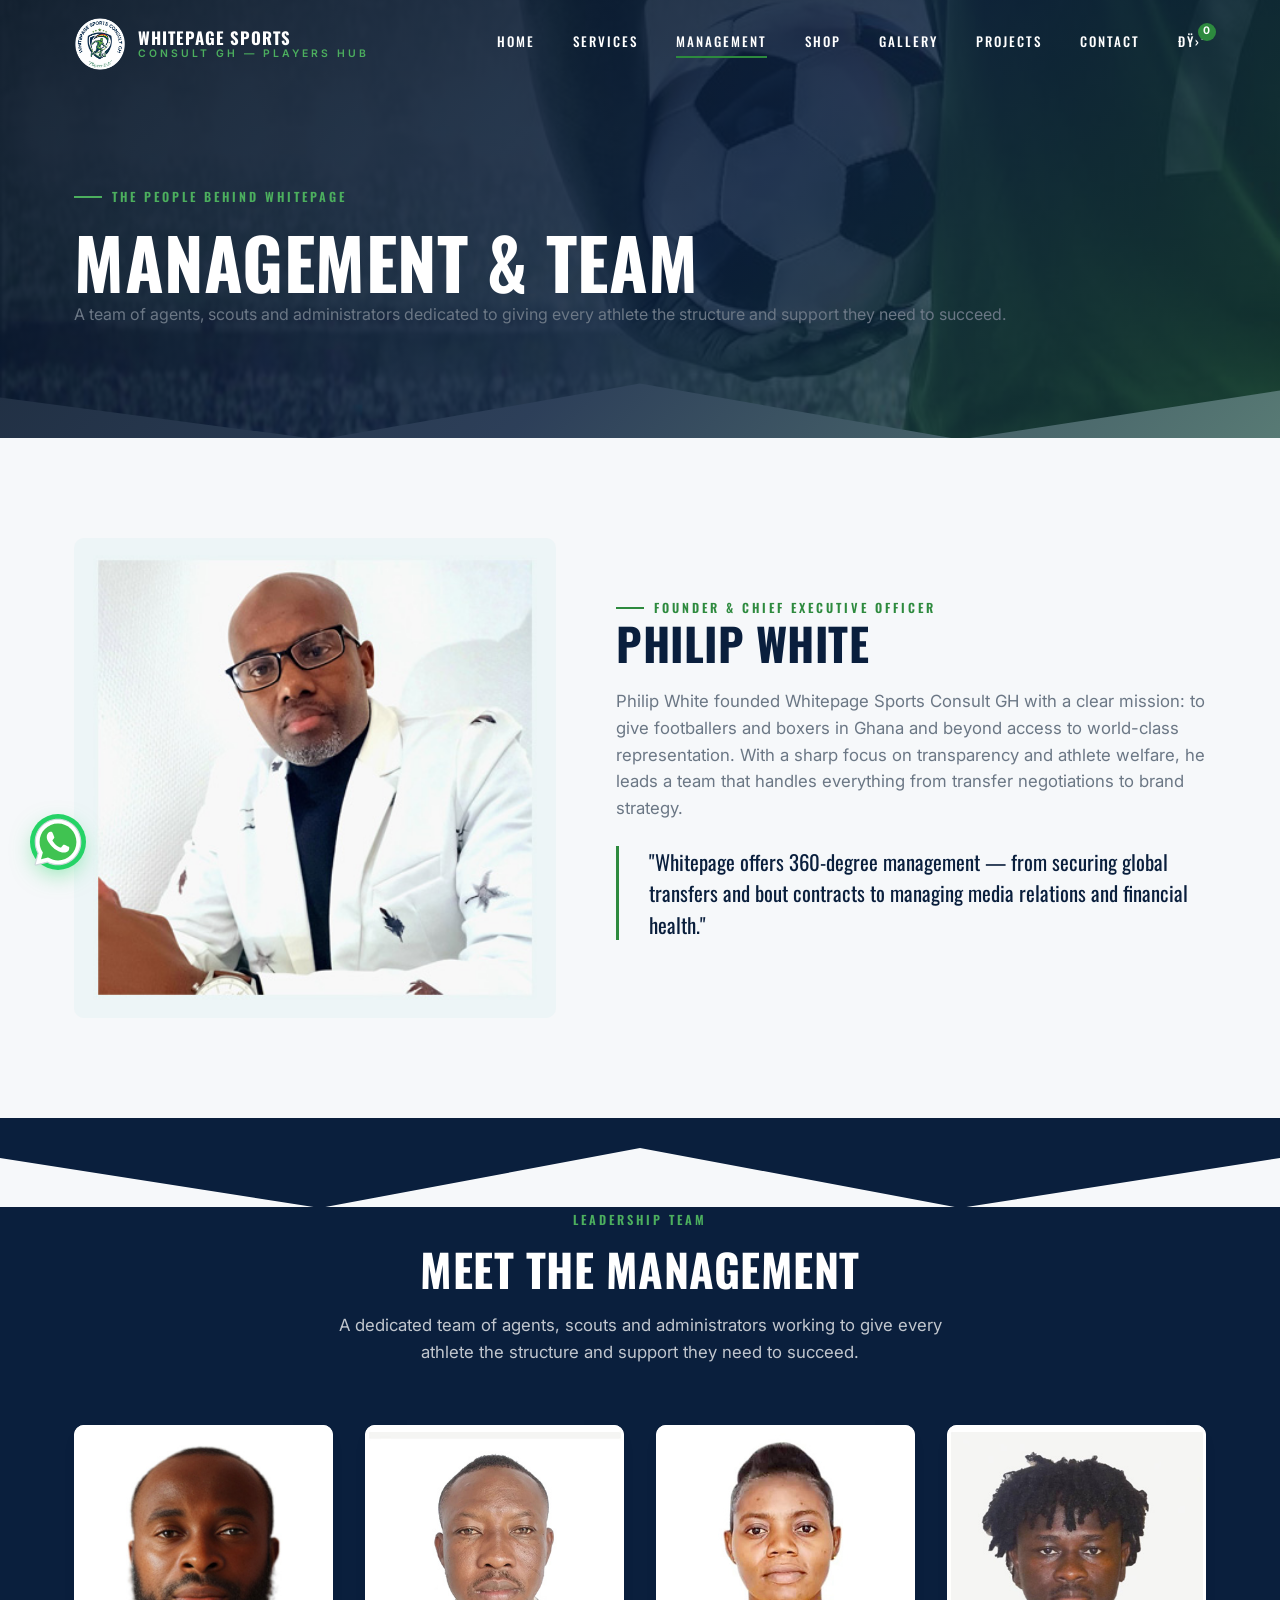
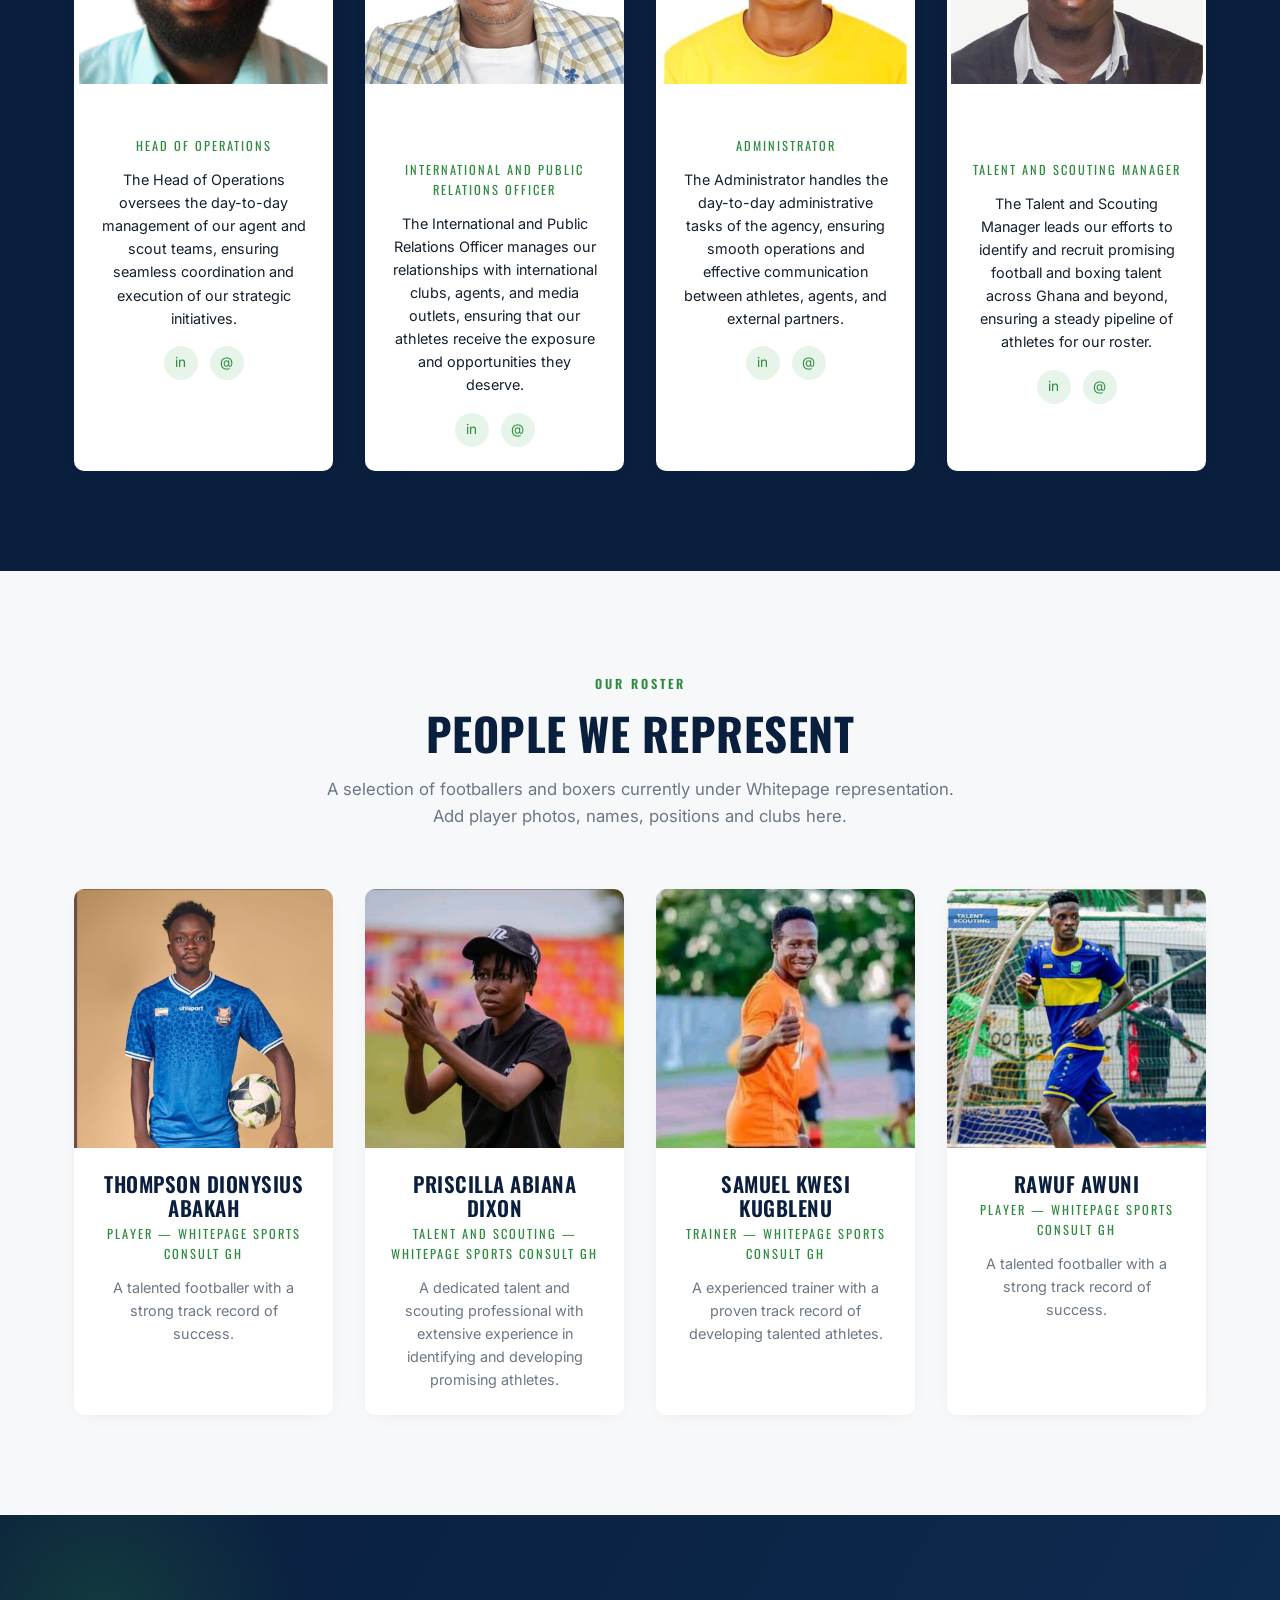
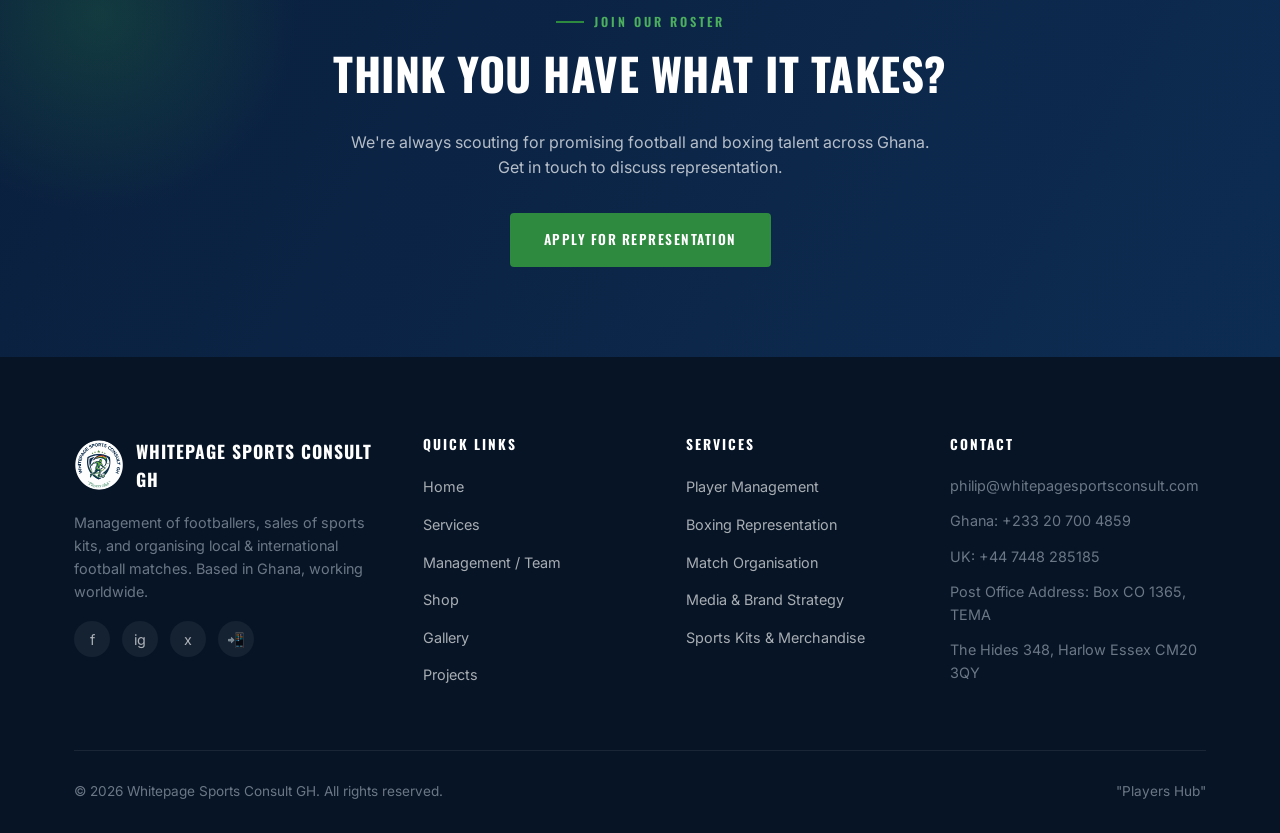
==== team.html @ fa82f63f "Add files via upload" ====
﻿<!doctype html>
<html lang="en">
  <head>
    <meta charset="UTF-8" />
    <meta name="viewport" content="width=device-width, initial-scale=1.0" />
    <title>Management &amp; Team | Whitepage Sports Consult GH</title>
    <meta
      name="description"
      content="Meet the leadership and management team of Whitepage Sports Consult GH, led by Founder and CEO Philip White."
    />
    <link rel="icon" type="image/png" href="images/logo2.png" />
    <meta name="theme-color" content="#0a1f3d" />
    <meta property="og:title" content="Whitepage Sports Consult GH" />
    <meta
      property="og:description"
      content="Football management, sports kits and match organisation â€” Players Hub, Ghana."
    />
    <meta property="og:image" content="images/logo2.png" />
    <meta property="og:type" content="website" />
    <link rel="preconnect" href="https://fonts.googleapis.com" />
    <link
      href="https://fonts.googleapis.com/css2?family=Oswald:wght@400;500;600;700&family=Inter:wght@400;500;600;700&display=swap"
      rel="stylesheet"
    />
    <link rel="stylesheet" href="css/style.css" />
  </head>
  <body>
    <div class="loader"><img src="images/logo2.png" alt="Loading" /></div>

    <header class="site-header">
      <div class="container nav-wrap">
        <a href="index.html" class="brand">
          <img src="images/logo2.png" alt="Whitepage Sports Consult GH Logo" />
          <div class="brand-text">
            <strong>Whitepage Sports</strong>
            <span>Consult GH &mdash; Players Hub</span>
          </div>
        </a>
        <nav class="nav-links">
          <a href="index.html">Home</a>
          <a href="services.html">Services</a>
          <a href="team.html">Management</a>
          <a href="#" class="disabled" aria-disabled="true">Shop</a>
          <a href="gallery.html">Gallery</a>
          <a href="projects.html">Projects</a>
          <a href="contact.html">Contact</a>
          <a href="#" class="nav-cart" aria-label="Cart">
            ðŸ›’ <span class="cart-count">0</span>
          </a>
        </nav>
        <button class="menu-toggle" aria-label="Toggle menu">
          <span></span><span></span><span></span>
        </button>
      </div>
    </header>

    <!-- Page Hero -->
    <section class="page-hero">
      <img
        src="images/hero/page-hero-bg.jpg"
        alt=""
        class="hero-bg-img"
        aria-hidden="true"
      />
      <div class="hero-bg-overlay"></div>
      <div class="container">
        <span class="eyebrow">The People Behind Whitepage</span>
        <h1>Management &amp; Team</h1>
        <p>
          A team of agents, scouts and administrators dedicated to giving every
          athlete the structure and support they need to succeed.
        </p>
      </div>
    </section>

    <!-- Founder Spotlight -->
    <section>
      <div class="container">
  <div class="founder-section">
    <div class="reveal-left">
      <img src="images/team/founder..jpg" alt="Philip White - Founder & CEO" 
           style="width:100%; height: 480px;px; object-fit:cover; border-radius:10px;" />
    </div>
    <div class="reveal-right">
      <span class="eyebrow">Founder &amp; Chief Executive Officer</span>
      <h2>Philip White</h2>
      <p style="margin-top: 18px; font-size: 1.05rem">
        Philip White founded Whitepage Sports Consult GH with a clear
        mission: to give footballers and boxers in Ghana and beyond access
        to world-class representation. With a sharp focus on transparency
        and athlete welfare, he leads a team that handles everything from
        transfer negotiations to brand strategy.
      </p>
      <blockquote class="founder-quote">
        "Whitepage offers 360-degree management &mdash; from securing
        global transfers and bout contracts to managing media relations
        and financial health."
      </blockquote>
    </div>
  </div>
</div>
        </div>
      </div>
    </section>

    <!-- Shield Divider -->
    <div class="shield-divider">
      <svg viewBox="0 0 1200 90" preserveAspectRatio="none">
        <path
          d="M0,0 L1200,0 L1200,40 L900,90 L600,30 L300,90 L0,40 Z"
          fill="#0a1f3d"
        ></path>
      </svg>
    </div>

    <!-- Management Team Grid -->
    <section class="bg-navy" style="padding-top: 0; margin-top: -1px">
      <div class="container">
        <div class="section-head center reveal">
          <span class="eyebrow" style="color: var(--green-light)"
            >Leadership Team</span
          >
          <h2>Meet the management</h2>
          <p>
            A dedicated team of agents, scouts and administrators working to
            give every athlete the structure and support they need to succeed.
          </p>
        </div>
        <div class="grid grid-4 reveal-stagger">
          <div class="team-card">
            <div class="team-photo">
              <img
                src="images/team/agent1..jpg"
                alt="Mr. Vincent Pra"
                style="width: 100%; height: 100%; object-fit: cover"
              />
            </div>
            <div class="team-info">
              <h3>Mr. Vincent Pra</h3>
              <span class="team-role">Head of Operations</span>
              <p style="color: var(--text)">
                The Head of Operations oversees the day-to-day management of our
                agent and scout teams, ensuring seamless coordination and
                execution of our strategic initiatives.
              </p>
              <div class="team-socials">
                <a href="#" aria-label="LinkedIn">in</a>
                <a href="#" aria-label="Email">@</a>
              </div>
            </div>
          </div>
          <div class="team-card">
            <div class="team-photo">
              <img
                src="images/team/agent2.jpg"
                alt="Mr. Issahak Mohammed"
                style="width: 100%; height: 100%; object-fit: cover"
              />
            </div>
            <div class="team-info">
              <h3>Mr. Issahak Mohammed</h3>
              <span class="team-role">International and Public Relations Officer</span>
              <p style="color: var(--text)">
                The International and Public Relations Officer manages our
                relationships with international clubs, agents, and media
                outlets, ensuring that our athletes receive the exposure and
                opportunities they deserve.
              </p>
              <div class="team-socials">
                <a href="#" aria-label="LinkedIn">in</a>
                <a href="#" aria-label="Email">@</a>
              </div>
            </div>
          </div>
          <div class="team-card">
            <div class="team-photo">
              <img
                src="images/team/agent3.jpg"
                alt="Anita Boateng"
                style="width: 100%; height: 100%; object-fit: cover"
              />
            </div>
            <div class="team-info">
              <h3>Anita Boateng</h3>
              <span class="team-role">Administrator</span>
              <p style="color: var(--text)">
                The Administrator handles the day-to-day administrative tasks of
                the agency, ensuring smooth operations and effective communication
                between athletes, agents, and external partners.
              </p>
              <div class="team-socials">
                <a href="#" aria-label="LinkedIn">in</a>
                <a href="#" aria-label="Email">@</a>
              </div>
            </div>
          </div>
          <div class="team-card">
            <div class="team-photo">
              <img
                src="images/team/agent4.jpg"
                alt="Mr. Williams Acheampong"
                style="width: 100%; height: 100%; object-fit: cover"
              />
            </div>
            <div class="team-info">
              <h3>Mr. Williams Acheampong</h3>
              <span class="team-role">Talent And Scouting Manager</span>
              <p style="color: var(--text)">
                The Talent and Scouting Manager leads our efforts to identify and
                recruit promising football and boxing talent across Ghana and
                beyond, ensuring a steady pipeline of athletes for our roster.
              </p>
              <div class="team-socials">
                <a href="#" aria-label="LinkedIn">in</a>
                <a href="#" aria-label="Email">@</a>
              </div>
            </div>
          </div>
        </div>
      </div>
    </section>

    <!-- Represented Players Preview -->
    <section>
      <div class="container">
        <div class="section-head center reveal">
          <span class="eyebrow">Our Roster</span>
          <h2>People we represent</h2>
          <p>
            A selection of footballers and boxers currently under Whitepage
            representation. Add player photos, names, positions and clubs here.
          </p>
        </div>
        <div class="grid grid-4 reveal-stagger">
          <div class="team-card">
            <div class="team-photo">
              <img src="images/gallery/t1.jpg" alt="Thompson Dionysius Abakah" />
            </div>
            <div class="team-info">
              <h3>Thompson Dionysius Abakah</h3>
              <span class="team-role">Player &mdash; Whitepage Sports Consult GH</span>
              <p>A talented footballer with a strong track record of success.</p>
            </div>
          </div>
          <div class="team-card">
            <div class="team-photo">
              <img src="images/gallery/t2.jpg" alt="PRISCILLA ABIANA DIXON" />
            </div>
            <div class="team-info">
              <h3>PRISCILLA ABIANA DIXON</h3>
              <span class="team-role">Talent and Scouting &mdash; Whitepage Sports Consult GH</span>
              <p>A dedicated talent and scouting professional with extensive experience in identifying and developing promising athletes.</p>
            </div>
          </div>
          <div class="team-card">
            <div class="team-photo">
              <img src="images/gallery/t3.jpg" alt="SAMUEL KWESI KUGBLENU" />
            </div>
            <div class="team-info">
              <h3>SAMUEL KWESI KUGBLENU</h3>
              <span class="team-role">Trainer &mdash; Whitepage Sports Consult GH</span>
              <p>A experienced trainer with a proven track record of developing talented athletes.</p>
            </div>
          </div>
          <div class="team-card">
            <div class="team-photo">
              <img src="images/gallery/t4.jpg" alt="RAWUF AWUNI" />
            </div>
            <div class="team-info">
              <h3>RAWUF AWUNI</h3>
              <span class="team-role">Player &mdash; Whitepage Sports Consult GH</span>
              <p>A talented footballer with a strong track record of success.</p>
            </div>
          </div>
        </div>
      </div>
    </section>

    <!-- CTA Band -->
    <section class="cta-band">
      <div class="container reveal">
        <span class="eyebrow" style="color: var(--green-light)"
          >Join Our Roster</span
        >
        <h2>Think you have what it takes?</h2>
        <p>
          We're always scouting for promising football and boxing talent across
          Ghana. Get in touch to discuss representation.
        </p>
        <a href="contact.html" class="btn btn-primary"
          >Apply for Representation</a
        >
      </div>
    </section>

    <!-- Footer -->
    <footer class="site-footer">
      <div class="container">
        <div class="footer-grid">
          <div class="footer-col">
            <div class="footer-brand">
              <img
                src="images/logo2.png"
                alt="Whitepage Sports Consult GH Logo"
              />
              <strong>Whitepage Sports Consult GH</strong>
            </div>
            <p>
              Management of footballers, sales of sports kits, and organising
              local &amp; international football matches. Based in Ghana,
              working worldwide.
            </p>
            <div class="footer-socials">
              <a href="#" aria-label="Facebook">f</a>
              <a href="#" aria-label="Instagram">ig</a>
              <a href="#" aria-label="Twitter / X">x</a>
              <a
                href="https://wa.me/233207004859"
                target="_blank"
                rel="noopener"
                aria-label="WhatsApp"
                >📲</a
              >
            </div>
          </div>
          <div class="footer-col">
            <h4>Quick Links</h4>
            <ul>
              <li><a href="index.html">Home</a></li>
              <li><a href="services.html">Services</a></li>
              <li><a href="team.html">Management / Team</a></li>
              <li><a href="#" class="disabled" aria-disabled="true">Shop</a></li>
              <li><a href="gallery.html">Gallery</a></li>
              <li><a href="projects.html">Projects</a></li>
            </ul>
          </div>
          <div class="footer-col">
            <h4>Services</h4>
            <ul>
              <li><a href="services.html">Player Management</a></li>
              <li><a href="services.html">Boxing Representation</a></li>
              <li><a href="services.html">Match Organisation</a></li>
              <li><a href="services.html">Media &amp; Brand Strategy</a></li>
              <li><a href="#" class="disabled" aria-disabled="true">Sports Kits &amp; Merchandise</a></li>
            </ul>
          </div>
          <div class="footer-col">
            <h4>Contact</h4>
            <p>
              <a href="mailto:philip@whitepagesportsconsult.com" style="color: inherit"
                >philip@whitepagesportsconsult.com</a
              >
            </p>
            <p>
              <a href="tel:+233207004859" style="color: inherit"
                >Ghana: +233 20 700 4859</a
              >
            </p>
            <p>
              <a href="tel:+447448285185" style="color: inherit"
                >UK: +44 7448 285185</a
              >
            </p>
            <p>Post Office Address: Box CO 1365, TEMA</p>
            <p>The Hides 348, Harlow Essex CM20 3QY</p>
          </div>
        </div>
        <div class="footer-bottom">
          <p>&copy; 2026 Whitepage Sports Consult GH. All rights reserved.</p>
          <p>"Players Hub"</p>
        </div>
      </div>
    </footer>

    <a
      href="https://wa.me/233207004859"
      target="_blank"
      rel="noopener"
      class="whatsapp-float"
      aria-label="Chat on WhatsApp"
      ><svg xmlns="http://www.w3.org/2000/svg" x="0px" y="0px" width="100" height="100" viewBox="0 0 48 48"><path fill="#fff" d="M4.868,43.303l2.694-9.835C5.9,30.59,5.026,27.324,5.027,23.979C5.032,13.514,13.548,5,24.014,5c5.079,0.002,9.845,1.979,13.43,5.566c3.584,3.588,5.558,8.356,5.556,13.428c-0.004,10.465-8.522,18.98-18.986,18.98c-0.001,0,0,0,0,0h-0.008c-3.177-0.001-6.3-0.798-9.073-2.311L4.868,43.303z"></path><path fill="#fff" d="M4.868,43.803c-0.132,0-0.26-0.052-0.355-0.148c-0.125-0.127-0.174-0.312-0.127-0.483l2.639-9.636c-1.636-2.906-2.499-6.206-2.497-9.556C4.532,13.238,13.273,4.5,24.014,4.5c5.21,0.002,10.105,2.031,13.784,5.713c3.679,3.683,5.704,8.577,5.702,13.781c-0.004,10.741-8.746,19.48-19.486,19.48c-3.189-0.001-6.344-0.788-9.144-2.277l-9.875,2.589C4.953,43.798,4.911,43.803,4.868,43.803z"></path><path fill="#cfd8dc" d="M24.014,5c5.079,0.002,9.845,1.979,13.43,5.566c3.584,3.588,5.558,8.356,5.556,13.428c-0.004,10.465-8.522,18.98-18.986,18.98h-0.008c-3.177-0.001-6.3-0.798-9.073-2.311L4.868,43.303l2.694-9.835C5.9,30.59,5.026,27.324,5.027,23.979C5.032,13.514,13.548,5,24.014,5 M24.014,42.974C24.014,42.974,24.014,42.974,24.014,42.974C24.014,42.974,24.014,42.974,24.014,42.974 M24.014,42.974C24.014,42.974,24.014,42.974,24.014,42.974C24.014,42.974,24.014,42.974,24.014,42.974 M24.014,4C24.014,4,24.014,4,24.014,4C12.998,4,4.032,12.962,4.027,23.979c-0.001,3.367,0.849,6.685,2.461,9.622l-2.585,9.439c-0.094,0.345,0.002,0.713,0.254,0.967c0.19,0.192,0.447,0.297,0.711,0.297c0.085,0,0.17-0.011,0.254-0.033l9.687-2.54c2.828,1.468,5.998,2.243,9.197,2.244c11.024,0,19.99-8.963,19.995-19.98c0.002-5.339-2.075-10.359-5.848-14.135C34.378,6.083,29.357,4.002,24.014,4L24.014,4z"></path><path fill="#40c351" d="M35.176,12.832c-2.98-2.982-6.941-4.625-11.157-4.626c-8.704,0-15.783,7.076-15.787,15.774c-0.001,2.981,0.833,5.883,2.413,8.396l0.376,0.597l-1.595,5.821l5.973-1.566l0.577,0.342c2.422,1.438,5.2,2.198,8.032,2.199h0.006c8.698,0,15.777-7.077,15.78-15.776C39.795,19.778,38.156,15.814,35.176,12.832z"></path><path fill="#fff" fill-rule="evenodd" d="M19.268,16.045c-0.355-0.79-0.729-0.806-1.068-0.82c-0.277-0.012-0.593-0.011-0.909-0.011c-0.316,0-0.83,0.119-1.265,0.594c-0.435,0.475-1.661,1.622-1.661,3.956c0,2.334,1.7,4.59,1.937,4.906c0.237,0.316,3.282,5.259,8.104,7.161c4.007,1.58,4.823,1.266,5.693,1.187c0.87-0.079,2.807-1.147,3.202-2.255c0.395-1.108,0.395-2.057,0.277-2.255c-0.119-0.198-0.435-0.316-0.909-0.554s-2.807-1.385-3.242-1.543c-0.435-0.158-0.751-0.237-1.068,0.238c-0.316,0.474-1.225,1.543-1.502,1.859c-0.277,0.317-0.554,0.357-1.028,0.119c-0.474-0.238-2.002-0.738-3.815-2.354c-1.41-1.257-2.362-2.81-2.639-3.285c-0.277-0.474-0.03-0.731,0.208-0.968c0.213-0.213,0.474-0.554,0.712-0.831c0.237-0.277,0.316-0.475,0.474-0.791c0.158-0.317,0.079-0.594-0.04-0.831C20.612,19.329,19.69,16.983,19.268,16.045z" clip-rule="evenodd"></path></svg></a>
    <button class="back-to-top" aria-label="Back to top">👆</button>

    <script src="js/main.js"></script>
  </body>
</html>
---- css/style.css ----
/* ============================================================
   WHITEPAGE SPORTS CONSULT GH — Design System
   Palette: Navy/Blue-black, Green, White, Gold accent
   Display: Oswald | Body: Inter
   ============================================================ */

:root {
  --navy: #0a1f3d;
  --navy-light: #163963;
  --navy-deep: #061425;
  --green: #2d8a3e;
  --green-light: #4caf5e;
  --green-pale: #e7f4ea;
  --gold: #c8a94a;
  --white: #ffffff;
  --off-white: #f6f8fa;
  --grey: #6b7785;
  --grey-light: #e3e8ed;
  --text: #14202e;

  --font-display: "Oswald", sans-serif;
  --font-body: "Inter", sans-serif;

  --container: 1180px;
  --radius: 10px;
  --shadow: 0 10px 30px -10px rgba(10, 31, 61, 0.25);
  --transition: 0.35s cubic-bezier(0.22, 1, 0.36, 1);
}

* {
  margin: 0;
  padding: 0;
  box-sizing: border-box;
}

html {
  scroll-behavior: smooth;
}

body {
  font-family: var(--font-body);
  color: var(--text);
  background: var(--off-white);
  line-height: 1.6;
  overflow-x: hidden;
}

img {
  max-width: 100%;
  display: block;
}

a {
  text-decoration: none;
  color: inherit;
}

ul {
  list-style: none;
}

.container {
  max-width: var(--container);
  margin: 0 auto;
  padding: 0 24px;
}

h1,
h2,
h3,
h4 {
  font-family: var(--font-display);
  color: var(--navy);
  letter-spacing: 0.5px;
  line-height: 1.15;
  text-transform: uppercase;
}

h1 {
  font-size: clamp(2.4rem, 6vw, 4.4rem);
  font-weight: 700;
}
h2 {
  font-size: clamp(1.8rem, 4vw, 2.8rem);
  font-weight: 700;
}
h3 {
  font-size: 1.3rem;
  font-weight: 600;
}

p {
  color: var(--grey);
}

.eyebrow {
  font-family: var(--font-display);
  text-transform: uppercase;
  letter-spacing: 3px;
  font-size: 0.78rem;
  color: var(--green);
  font-weight: 600;
  display: inline-flex;
  align-items: center;
  gap: 10px;
}
.eyebrow::before {
  content: "";
  display: inline-block;
  width: 28px;
  height: 2px;
  background: var(--green);
}

/* ============ Buttons ============ */
.btn {
  display: inline-flex;
  align-items: center;
  gap: 10px;
  padding: 14px 32px;
  font-family: var(--font-display);
  text-transform: uppercase;
  letter-spacing: 1.5px;
  font-size: 0.85rem;
  font-weight: 600;
  border-radius: 4px;
  border: 2px solid transparent;
  cursor: pointer;
  transition: var(--transition);
  white-space: nowrap;
}
.btn-primary {
  background: var(--green);
  color: var(--white);
  border-color: var(--green);
}
.btn-primary:hover {
  background: var(--navy);
  border-color: var(--navy);
  transform: translateY(-3px);
  box-shadow: var(--shadow);
}
.btn-outline {
  background: transparent;
  color: var(--white);
  border-color: rgba(255, 255, 255, 0.4);
}
.btn-outline:hover {
  background: var(--white);
  color: var(--navy);
  border-color: var(--white);
  transform: translateY(-3px);
}
.btn-dark {
  background: var(--navy);
  color: var(--white);
  border-color: var(--navy);
}
.btn-dark:hover {
  background: var(--green);
  border-color: var(--green);
  transform: translateY(-3px);
  box-shadow: var(--shadow);
}
.btn-small {
  padding: 10px 22px;
  font-size: 0.75rem;
}
.btn-block {
  width: 100%;
  justify-content: center;
}

/* ============ Header / Nav ============ */
.site-header {
  position: fixed;
  top: 0;
  left: 0;
  width: 100%;
  z-index: 1000;
  background: rgba(255, 255, 255, 0);
  transition: var(--transition);
  padding: 18px 0;
}
.site-header.scrolled {
  background: rgba(255, 255, 255, 0.96);
  backdrop-filter: blur(10px);
  box-shadow: 0 4px 24px -8px rgba(10, 31, 61, 0.12);
  padding: 10px 0;
}
.nav-wrap {
  display: flex;
  align-items: center;
  justify-content: space-between;
}
.brand {
  display: flex;
  align-items: center;
  gap: 12px;
}
.brand img {
  height: 52px;
  width: 52px;
  border-radius: 50%;
  transition: var(--transition);
}
.site-header.scrolled .brand img {
  height: 44px;
  width: 44px;
}
.brand-text {
  font-family: var(--font-display);
  line-height: 1.1;
  color: var(--white);
  transition: var(--transition);
}
.site-header.scrolled .brand-text {
  color: var(--navy);
}
.brand-text strong {
  display: block;
  font-size: 1.05rem;
  letter-spacing: 1px;
  text-transform: uppercase;
}
.brand-text span {
  display: block;
  font-size: 0.65rem;
  letter-spacing: 3px;
  color: var(--green-light);
  text-transform: uppercase;
  font-family: var(--font-body);
  font-weight: 600;
}

.nav-links {
  display: flex;
  align-items: center;
  gap: 38px;
}
.nav-links a {
  font-family: var(--font-display);
  font-size: 0.82rem;
  letter-spacing: 2px;
  text-transform: uppercase;
  color: var(--white);
  font-weight: 500;
  position: relative;
  padding-bottom: 6px;
  transition: var(--transition);
}
.site-header.scrolled .nav-links a {
  color: var(--navy);
}
.nav-links a::after {
  content: "";
  position: absolute;
  left: 0;
  bottom: 0;
  width: 0;
  height: 2px;
  background: var(--green);
  transition: var(--transition);
}
.nav-links a:hover::after,
.nav-links a.active::after {
  width: 100%;
}
.nav-links a:hover {
  color: var(--green-light);
}
.site-header.scrolled .nav-links a:hover {
  color: var(--green);
}

.nav-cart {
  position: relative;
  display: inline-flex;
}
.nav-cart .cart-count {
  position: absolute;
  top: -8px;
  right: -10px;
  background: var(--green);
  color: #fff;
  font-size: 0.65rem;
  border-radius: 50%;
  width: 18px;
  height: 18px;
  display: flex;
  align-items: center;
  justify-content: center;
  font-family: var(--font-body);
  font-weight: 700;
}

.menu-toggle {
  display: none;
  flex-direction: column;
  gap: 5px;
  cursor: pointer;
  background: none;
  border: none;
  padding: 6px;
}
.menu-toggle span {
  width: 26px;
  height: 3px;
  background: var(--white);
  border-radius: 2px;
  transition: var(--transition);
}
.site-header.scrolled .menu-toggle span {
  background: var(--navy);
}

/* ============ Page Hero (non-home pages) ============ */
.page-hero {
  position: relative;
  background: linear-gradient(
    135deg,
    var(--navy-deep) 0%,
    var(--navy) 60%,
    var(--green) 150%
  );
  color: var(--white);
  padding: 180px 0 110px;
  overflow: hidden;
}
.page-hero .hero-bg-img {
  position: absolute;
  inset: 0;
  width: 100%;
  height: 100%;
  object-fit: cover;
  z-index: 0;
}
.page-hero .hero-bg-overlay {
  position: absolute;
  inset: 0;
  background: linear-gradient(
    135deg,
    rgba(6, 20, 37, 0.92) 0%,
    rgba(10, 31, 61, 0.85) 55%,
    rgba(45, 138, 62, 0.55) 150%
  );
  z-index: 1;
}
.page-hero .container {
  position: relative;
  z-index: 2;
}
.page-hero::after {
  content: "";
  position: absolute;
  bottom: -2px;
  left: 0;
  right: 0;
  height: 70px;
  background: var(--off-white);
  clip-path: polygon(
    0 100%,
    100% 100%,
    100% 30%,
    75% 100%,
    50% 20%,
    25% 100%,
    0 40%
  );
}
.page-hero .eyebrow {
  color: var(--green-light);
}
.page-hero .eyebrow::before {
  background: var(--green-light);
}
.page-hero h1,
.page-hero h2 {
  color: var(--white);
  margin-top: 14px;
}
/* ============ Section Spacing ============ */
section {
  padding: 100px 0;
  position: relative;
}
.section-head {
  max-width: 640px;
  margin-bottom: 60px;
}
.section-head h2 {
  margin-top: 12px;
}
.section-head p {
  margin-top: 16px;
  font-size: 1.05rem;
}
.section-head.center {
  margin-left: auto;
  margin-right: auto;
  text-align: center;
}
.section-head.center .eyebrow::before {
  display: none;
}

.bg-navy {
  background: var(--navy);
  color: var(--white);
}
.bg-navy h2,
.bg-navy h3,
.bg-navy h4 {
  color: var(--white);
}
.bg-navy p {
  color: rgba(255, 255, 255, 0.75);
}
.bg-green-pale {
  background: var(--green-pale);
}

/* ============ Scroll Reveal ============ */
.reveal {
  opacity: 0;
  transform: translateY(36px);
  transition:
    opacity 0.8s cubic-bezier(0.22, 1, 0.36, 1),
    transform 0.8s cubic-bezier(0.22, 1, 0.36, 1);
}
.reveal.visible {
  opacity: 1;
  transform: translateY(0);
}
.reveal-left {
  opacity: 0;
  transform: translateX(-40px);
  transition:
    opacity 0.8s ease,
    transform 0.8s ease;
}
.reveal-left.visible {
  opacity: 1;
  transform: translateX(0);
}
.reveal-right {
  opacity: 0;
  transform: translateX(40px);
  transition:
    opacity 0.8s ease,
    transform 0.8s ease;
}
.reveal-right.visible {
  opacity: 1;
  transform: translateX(0);
}
.reveal-stagger > * {
  opacity: 0;
  transform: translateY(30px);
  transition:
    opacity 0.7s ease,
    transform 0.7s ease;
}
.reveal-stagger.visible > * {
  opacity: 1;
  transform: translateY(0);
}
.reveal-stagger.visible > *:nth-child(1) {
  transition-delay: 0.05s;
}
.reveal-stagger.visible > *:nth-child(2) {
  transition-delay: 0.15s;
}
.reveal-stagger.visible > *:nth-child(3) {
  transition-delay: 0.25s;
}
.reveal-stagger.visible > *:nth-child(4) {
  transition-delay: 0.35s;
}
.reveal-stagger.visible > *:nth-child(5) {
  transition-delay: 0.45s;
}
.reveal-stagger.visible > *:nth-child(6) {
  transition-delay: 0.55s;
}

/* ============ Shield Divider (signature element) ============ */
.shield-divider {
  position: relative;
  height: 90px;
  background: var(--off-white);
}
.shield-divider svg {
  width: 100%;
  height: 100%;
  display: block;
}

/* ============ Image Placeholder ============ */
.img-placeholder {
  background: linear-gradient(135deg, var(--grey-light) 0%, #f1f4f7 100%);
  border: 2px dashed #c3ccd6;
  display: flex;
  align-items: center;
  justify-content: center;
  text-align: center;
  color: var(--grey);
  font-family: var(--font-display);
  font-size: 0.78rem;
  letter-spacing: 1.5px;
  text-transform: uppercase;
  border-radius: var(--radius);
  min-height: 240px;
  padding: 20px;
  position: relative;
  overflow: hidden;
}
.img-placeholder::before {
  content: "🖼";
  display: block;
  font-size: 2rem;
  margin-bottom: 10px;
  opacity: 0.5;
}
.img-placeholder span {
  display: block;
  margin-top: 6px;
  opacity: 0.7;
}

/* ============ Grid Layouts ============ */
.grid {
  display: grid;
  gap: 32px;
}
.grid-2 {
  grid-template-columns: repeat(2, 1fr);
}
.grid-3 {
  grid-template-columns: repeat(3, 1fr);
}
.grid-4 {
  grid-template-columns: repeat(4, 1fr);
}
.grid-gap-xl {
  gap: 48px;
}

/* ============ Cards ============ */
.card {
  background: var(--white);
  border-radius: var(--radius);
  overflow: hidden;
  box-shadow: 0 4px 20px -8px rgba(10, 31, 61, 0.1);
  transition: var(--transition);
}
.about-img {
  min-height: 420px;
  border-radius: 10px;
  overflow: hidden;
}
.about-img img {
  display: block;
  width: 100%;
  height: 100%;
  object-fit: cover;
}
.card:hover {
  transform: translateY(-8px);
  box-shadow: var(--shadow);
}
.card-body {
  padding: 26px;
}
.card-body h3 {
  margin-bottom: 10px;
}
.card-body p {
  font-size: 0.95rem;
}

/* Service Card */
.service-card {
  padding: 38px 30px;
  background: var(--white);
  border-radius: var(--radius);
  border-top: 4px solid var(--green);
  box-shadow: 0 4px 20px -10px rgba(10, 31, 61, 0.12);
  transition: var(--transition);
  height: 100%;
}
.service-card:hover {
  transform: translateY(-10px);
  box-shadow: var(--shadow);
  border-top-color: var(--navy);
}
.service-icon {
  width: 60px;
  height: 60px;
  border-radius: 50%;
  background: var(--green-pale);
  display: flex;
  align-items: center;
  justify-content: center;
  margin-bottom: 22px;
  font-size: 1.6rem;
  color: var(--green);
  transition: var(--transition);
  overflow: hidden;
}
.service-icon img {
  width: 100%;
  height: 100%;
  object-fit: cover;
  border-radius: 50%;
}
.service-icon.icon-img {
  background: var(--navy);
  padding: 0;
}
.service-card:hover .service-icon {
  background: var(--navy);
  color: var(--white);
  transform: rotate(8deg) scale(1.05);
}
.service-card:hover .service-icon.icon-img {
  transform: scale(1.08);
}
.service-card h3 {
  margin-bottom: 12px;
}
.service-card p {
  font-size: 0.95rem;
}

/* Number badge for process steps */
.step {
  display: flex;
  gap: 24px;
  align-items: flex-start;
}
.step-number {
  font-family: var(--font-display);
  font-size: 2.6rem;
  font-weight: 700;
  color: var(--green);
  line-height: 1;
  flex-shrink: 0;
  min-width: 70px;
  opacity: 0.85;
}
.step-content h3 {
  margin-bottom: 6px;
}
.step-content p {
  font-size: 0.95rem;
}

/* ============ Stats Strip ============ */
.stats-strip {
  background: var(--navy);
  padding: 50px 0;
}
.stats-strip .grid-4 {
  gap: 20px;
  text-align: center;
}
.stat-item h3 {
  font-size: 2.6rem;
  color: #fff;
  margin-bottom: 6px;
}
.stat-item p {
  color: rgba(255, 255, 255, 0.9);
  font-size: 0.78rem;
  letter-spacing: 2px;
  text-transform: uppercase;
  font-family: var(--font-display);
}

/* ============ Team / Player Cards ============ */
.team-card {
  background: var(--white);
  border-radius: var(--radius);
  overflow: hidden;
  box-shadow: 0 4px 20px -10px rgba(10, 31, 61, 0.12);
  transition: var(--transition);
  text-align: center;
}
.team-card:hover {
  transform: translateY(-8px);
  box-shadow: var(--shadow);
}
.team-photo {
  aspect-ratio: 1 / 1;
  width: 100%;
  overflow: hidden;
}
.team-photo img {
  display: block;
  width: 100%;
  height: 100%;
  object-fit: cover;
}
.team-info {
  padding: 24px;
}
.team-info h3 {
  margin-bottom: 4px;
}
.team-role {
  color: var(--green);
  font-family: var(--font-display);
  font-size: 0.78rem;
  letter-spacing: 2px;
  text-transform: uppercase;
  margin-bottom: 12px;
  display: block;
}
.team-info p {
  font-size: 0.9rem;
  color: var(--grey);
}
.team-socials {
  display: flex;
  justify-content: center;
  gap: 12px;
  margin-top: 16px;
}
.team-socials a {
  width: 34px;
  height: 34px;
  border-radius: 50%;
  background: var(--green-pale);
  display: flex;
  align-items: center;
  justify-content: center;
  color: var(--green);
  font-size: 0.85rem;
  transition: var(--transition);
}
.team-socials a:hover {
  background: var(--navy);
  color: var(--white);
}

/* ============ Shop ============ */
.filter-bar {
  display: flex;
  flex-wrap: wrap;
  gap: 12px;
  margin-bottom: 44px;
}
.filter-btn {
  padding: 10px 22px;
  border: 1.5px solid var(--grey-light);
  border-radius: 30px;
  font-family: var(--font-display);
  font-size: 0.78rem;
  letter-spacing: 1.5px;
  text-transform: uppercase;
  background: var(--white);
  color: var(--navy);
  cursor: pointer;
  transition: var(--transition);
}
.filter-btn:hover,
.filter-btn.active {
  background: var(--navy);
  color: var(--white);
  border-color: var(--navy);
}
.product-card {
  background: var(--white);
  border-radius: var(--radius);
  overflow: hidden;
  box-shadow: 0 4px 20px -10px rgba(10, 31, 61, 0.12);
  transition: var(--transition);
  position: relative;
}
.product-card:hover {
  transform: translateY(-8px);
  box-shadow: var(--shadow);
}
.product-badge {
  position: absolute;
  top: 16px;
  left: 16px;
  background: var(--green);
  color: #fff;
  font-family: var(--font-display);
  font-size: 0.68rem;
  letter-spacing: 1.5px;
  text-transform: uppercase;
  padding: 6px 14px;
  border-radius: 30px;
  z-index: 2;
}
.product-img {
  aspect-ratio: 4/3;
  position: relative;
  overflow: hidden;
}
.product-img img {
  display: block;
  width: 100%;
  height: 100%;
  object-fit: cover;
}
.product-body {
  padding: 22px;
}
.product-cat {
  font-size: 0.7rem;
  letter-spacing: 2px;
  text-transform: uppercase;
  color: var(--green);
  font-family: var(--font-display);
}
.product-body h3 {
  margin: 8px 0 10px;
  font-size: 1.05rem;
}
.product-footer {
  display: flex;
  align-items: center;
  justify-content: space-between;
  margin-top: 14px;
}
.product-price {
  font-family: var(--font-display);
  font-size: 1.25rem;
  font-weight: 700;
  color: var(--navy);
}
.product-price .old-price {
  text-decoration: line-through;
  color: var(--grey);
  font-size: 0.85rem;
  font-weight: 400;
  margin-right: 8px;
}
.add-cart-btn {
  background: var(--green-pale);
  color: var(--green);
  border: none;
  width: 42px;
  height: 42px;
  border-radius: 50%;
  font-size: 1.2rem;
  cursor: pointer;
  transition: var(--transition);
  display: flex;
  align-items: center;
  justify-content: center;
}
.add-cart-btn:hover {
  background: var(--green);
  color: #fff;
  transform: rotate(90deg);
}

/* Cart Drawer */
.cart-drawer {
  position: fixed;
  top: 0;
  right: -420px;
  width: 100%;
  max-width: 420px;
  height: 100vh;
  background: var(--white);
  z-index: 1100;
  box-shadow: -10px 0 40px rgba(0, 0, 0, 0.15);
  transition: right 0.4s cubic-bezier(0.22, 1, 0.36, 1);
  display: flex;
  flex-direction: column;
}
.cart-drawer.open {
  right: 0;
}
.cart-header {
  padding: 26px 28px;
  border-bottom: 1px solid var(--grey-light);
  display: flex;
  align-items: center;
  justify-content: space-between;
}
.cart-header h3 {
  margin: 0;
}
.cart-close {
  background: none;
  border: none;
  font-size: 1.6rem;
  cursor: pointer;
  color: var(--navy);
  line-height: 1;
}
.cart-items {
  flex: 1;
  overflow-y: auto;
  padding: 20px 28px;
}
.cart-item {
  display: flex;
  gap: 14px;
  padding: 16px 0;
  border-bottom: 1px solid var(--grey-light);
  align-items: center;
}
.cart-item-thumb {
  width: 64px;
  height: 64px;
  border-radius: 8px;
  flex-shrink: 0;
}
.cart-item-info {
  flex: 1;
}
.cart-item-info h4 {
  font-size: 0.95rem;
  color: var(--navy);
  font-family: var(--font-body);
  font-weight: 600;
}
.cart-item-info p {
  font-size: 0.85rem;
  margin-top: 4px;
}
.cart-item-remove {
  background: none;
  border: none;
  color: var(--grey);
  cursor: pointer;
  font-size: 1rem;
}
.cart-item-remove:hover {
  color: #c0392b;
}
.cart-footer {
  padding: 24px 28px;
  border-top: 1px solid var(--grey-light);
}
.cart-total {
  display: flex;
  justify-content: space-between;
  font-family: var(--font-display);
  font-size: 1.1rem;
  margin-bottom: 16px;
  color: var(--navy);
}
.cart-empty {
  text-align: center;
  padding: 60px 20px;
  color: var(--grey);
}
.cart-overlay {
  position: fixed;
  inset: 0;
  background: rgba(10, 31, 61, 0.4);
  z-index: 1050;
  opacity: 0;
  visibility: hidden;
  transition: var(--transition);
}
.cart-overlay.open {
  opacity: 1;
  visibility: visible;
}

/* ============ Gallery ============ */
.gallery-grid {
  display: grid;
  grid-template-columns: repeat(4, 1fr);
  gap: 16px;
  grid-auto-rows: 220px;
}
.gallery-item {
  border-radius: var(--radius);
  overflow: hidden;
  position: relative;
  cursor: pointer;
}
.gallery-item .img-placeholder {
  height: 100%;
  border-radius: var(--radius);
  margin: 0;
  overflow: hidden;
}
.gallery-item .gallery-img {
  width: 100%;
  height: 100%;
  overflow: hidden;
}
.gallery-item .gallery-img img {
  display: block;
  width: 100%;
  height: 100%;
  object-fit: cover;
}
.gallery-item .img-placeholder img {
  display: block;
  width: 100%;
  height: 100%;
  object-fit: cover;
}
.gallery-item .img-placeholder.img-loaded {
  background: none;
  border: none;
  padding: 0;
}
.gallery-item.tall {
  grid-row: span 2;
}
.gallery-item.wide {
  grid-column: span 2;
}
.gallery-overlay {
  position: absolute;
  inset: 0;
  background: linear-gradient(to top, rgba(10, 31, 61, 0.75), transparent 60%);
  display: flex;
  align-items: flex-end;
  padding: 18px;
  opacity: 0;
  transition: var(--transition);
}
.gallery-item:hover .gallery-overlay {
  opacity: 1;
}
.gallery-overlay span {
  color: #fff;
  font-family: var(--font-display);
  letter-spacing: 1.5px;
  text-transform: uppercase;
  font-size: 0.8rem;
}

/* ============ Projects ============ */
.project-card {
  background: var(--white);
  border-radius: var(--radius);
  overflow: hidden;
  box-shadow: 0 4px 20px -10px rgba(10, 31, 61, 0.12);
  transition: var(--transition);
  display: flex;
  flex-direction: column;
}
.project-card:hover {
  transform: translateY(-8px);
  box-shadow: var(--shadow);
}
.project-img {
  aspect-ratio: 16/10;
  overflow: hidden;
}
.project-img img {
  display: block;
  width: 100%;
  height: 100%;
  object-fit: cover;
}
.project-body {
  padding: 26px;
  flex: 1;
  display: flex;
  flex-direction: column;
}
.project-status {
  display: inline-flex;
  align-items: center;
  gap: 6px;
  font-family: var(--font-display);
  font-size: 0.7rem;
  letter-spacing: 2px;
  text-transform: uppercase;
  padding: 5px 14px;
  border-radius: 30px;
  margin-bottom: 14px;
  width: fit-content;
}
.status-ongoing {
  background: var(--green-pale);
  color: var(--green);
}
.status-completed {
  background: var(--grey-light);
  color: var(--navy);
}
.status-upcoming {
  background: #fdf3e3;
  color: var(--gold);
}
.project-body h3 {
  margin-bottom: 10px;
}
.project-body p {
  font-size: 0.95rem;
  flex: 1;
}
.project-meta {
  display: flex;
  justify-content: space-between;
  margin-top: 18px;
  padding-top: 18px;
  border-top: 1px solid var(--grey-light);
  font-size: 0.8rem;
  font-family: var(--font-display);
  letter-spacing: 1px;
  color: var(--grey);
}

/* ============ Hero Home ============ */
.hero {
  position: relative;
  min-height: 100vh;
  display: flex;
  align-items: center;
  background: linear-gradient(
    135deg,
    var(--navy-deep) 0%,
    var(--navy) 55%,
    #0e2e1a 100%
  );
  overflow: hidden;
  color: var(--white);
  padding-top: 100px;
}
.hero .hero-bg-img {
  position: absolute;
  inset: 0;
  width: 100%;
  height: 100%;
  object-fit: cover;
  z-index: 0;
}
.hero .hero-bg-overlay {
  position: absolute;
  inset: 0;
  background: linear-gradient(
    135deg,
    rgba(6, 20, 37, 0.94) 0%,
    rgba(10, 31, 61, 0.88) 55%,
    rgba(14, 46, 26, 0.82) 100%
  );
  z-index: 1;
}
.hero .container {
  position: relative;
  z-index: 3;
}
.hero-bg-pattern {
  position: absolute;
  inset: 0;
  opacity: 0.06;
  z-index: 2;
  background-image: repeating-linear-gradient(
    45deg,
    var(--green) 0,
    var(--green) 2px,
    transparent 2px,
    transparent 40px
  );
}
.hero-glow {
  position: absolute;
  width: 600px;
  height: 600px;
  border-radius: 50%;
  background: radial-gradient(circle, rgba(45, 138, 62, 0.35), transparent 70%);
  top: -200px;
  right: -150px;
  animation: float 10s ease-in-out infinite;
  z-index: 2;
}
.hero-glow.two {
  background: radial-gradient(
    circle,
    rgba(200, 169, 74, 0.18),
    transparent 70%
  );
  bottom: -250px;
  left: -150px;
  width: 500px;
  height: 500px;
  animation-delay: -5s;
}
@keyframes float {
  0%,
  100% {
    transform: translate(0, 0);
  }
  50% {
    transform: translate(-30px, 40px);
  }
}
.hero-content {
  position: relative;
  z-index: 2;
  max-width: 720px;
}
.hero .eyebrow {
  color: var(--green-light);
}
.hero .eyebrow::before {
  background: var(--green-light);
}
.hero h1 {
  color: var(--white);
  margin: 18px 0 22px;
}
.hero h1 .highlight {
  color: var(--green-light);
}
.hero p.lead {
  font-size: 1.15rem;
  color: rgba(255, 255, 255, 0.8);
  max-width: 580px;
  margin-bottom: 38px;
}
.hero-cta {
  display: flex;
  gap: 18px;
  flex-wrap: wrap;
}
.hero-shield {
  position: absolute;
  right: 5%;
  top: 50%;
  transform: translateY(-50%);
  width: 380px;
  opacity: 0.9;
  z-index: 2;
  animation: float2 8s ease-in-out infinite;
}
@keyframes float2 {
  0%,
  100% {
    transform: translateY(-50%) rotate(0deg);
  }
  50% {
    transform: translateY(-54%) rotate(2deg);
  }
}
.hero-scroll-cue {
  position: absolute;
  bottom: 36px;
  left: 50%;
  transform: translateX(-50%);
  display: flex;
  flex-direction: column;
  align-items: center;
  gap: 8px;
  color: rgba(255, 255, 255, 0.6);
  font-family: var(--font-display);
  font-size: 0.7rem;
  letter-spacing: 3px;
  text-transform: uppercase;
  z-index: 3;
}
.scroll-line {
  width: 1px;
  height: 40px;
  background: rgba(255, 255, 255, 0.4);
  position: relative;
  overflow: hidden;
}
.scroll-line::after {
  content: "";
  position: absolute;
  top: -100%;
  left: 0;
  width: 100%;
  height: 100%;
  background: var(--green-light);
  animation: scrollDown 2s ease-in-out infinite;
}
@keyframes scrollDown {
  0% {
    top: -100%;
  }
  50% {
    top: 0;
  }
  100% {
    top: 100%;
  }
}

/* ============ Logo Mark Decorative ============ */
.crest-shape {
  width: 100%;
  height: auto;
}

/* ============ Marquee ============ */
.marquee {
  background: var(--green);
  overflow: hidden;
  padding: 16px 0;
  white-space: nowrap;
}
.marquee-track {
  display: inline-flex;
  gap: 60px;
  animation: marquee 28s linear infinite;
}
.marquee-track span {
  font-family: var(--font-display);
  text-transform: uppercase;
  letter-spacing: 4px;
  font-size: 0.85rem;
  color: var(--white);
  font-weight: 600;
}
@keyframes marquee {
  from {
    transform: translateX(0);
  }
  to {
    transform: translateX(-50%);
  }
}

/* ============ Quote / CTA Band ============ */
.cta-band {
  background: linear-gradient(120deg, var(--navy) 0%, #0d2c52 100%);
  color: var(--white);
  padding: 90px 0;
  text-align: center;
  position: relative;
  overflow: hidden;
}
.cta-band::before {
  content: "";
  position: absolute;
  width: 400px;
  height: 400px;
  border-radius: 50%;
  background: radial-gradient(circle, rgba(45, 138, 62, 0.25), transparent 70%);
  top: -100px;
  left: -100px;
}
.cta-band h2 {
  color: var(--white);
  max-width: 760px;
  margin: 16px auto 30px;
}
.cta-band p {
  color: rgba(255, 255, 255, 0.7);
  max-width: 600px;
  margin: 0 auto 32px;
}

/* ============ Founder Section ============ */
.founder-section {
  display: grid;
  grid-template-columns: 0.9fr 1.1fr;
  gap: 60px;
  align-items: center;
}
.founder-img {
  overflow: hidden;
  border-radius: 10px;
}
.founder-img img {
  display: block;
  width: 100%;
  height: 100%;
  object-fit: cover;
}
.founder-quote {
  font-family: var(--font-display);
  font-size: 1.3rem;
  color: var(--navy);
  line-height: 1.5;
  position: relative;
  padding-left: 30px;
  border-left: 3px solid var(--green);
  margin: 24px 0;
}
.founder-name {
  font-family: var(--font-display);
  font-size: 1.1rem;
  color: var(--navy);
  text-transform: uppercase;
  letter-spacing: 2px;
  margin-top: 24px;
}
.founder-name span {
  display: block;
  font-size: 0.78rem;
  color: var(--green);
  letter-spacing: 3px;
  margin-top: 4px;
  font-family: var(--font-body);
  font-weight: 600;
}

/* ============ Footer ============ */
.site-footer {
  background: var(--navy-deep);
  color: rgba(255, 255, 255, 0.65);
  padding: 80px 0 30px;
}
.footer-grid {
  display: grid;
  grid-template-columns: 1.4fr 1fr 1fr 1.2fr;
  gap: 50px;
  padding-bottom: 50px;
  border-bottom: 1px solid rgba(255, 255, 255, 0.08);
}
.footer-brand {
  display: flex;
  align-items: center;
  gap: 12px;
  margin-bottom: 18px;
}
.footer-brand img {
  height: 50px;
  width: 50px;
  border-radius: 50%;
}
.footer-brand strong {
  color: #fff;
  font-family: var(--font-display);
  letter-spacing: 1px;
  font-size: 1.1rem;
  text-transform: uppercase;
}
.footer-col h4 {
  color: #fff;
  font-size: 0.85rem;
  letter-spacing: 2px;
  margin-bottom: 22px;
}
.footer-col ul li {
  margin-bottom: 12px;
}
.footer-col ul li a {
  font-size: 0.9rem;
  transition: var(--transition);
}
.footer-col ul li a:hover {
  color: var(--green-light);
}
.footer-col p {
  font-size: 0.9rem;
  margin-bottom: 12px;
}
.footer-socials {
  display: flex;
  gap: 12px;
  margin-top: 18px;
}
.footer-socials a {
  width: 36px;
  height: 36px;
  border-radius: 50%;
  background: rgba(255, 255, 255, 0.06);
  display: flex;
  align-items: center;
  justify-content: center;
  font-size: 0.9rem;
  transition: var(--transition);
}
.footer-socials a:hover {
  background: var(--green);
  color: #fff;
}
.footer-bottom {
  display: flex;
  justify-content: space-between;
  align-items: center;
  padding-top: 30px;
  font-size: 0.85rem;
  flex-wrap: wrap;
  gap: 10px;
}

/* ============ Floating WhatsApp Button ============ */
.whatsapp-float {
  position: fixed;
  bottom: 30px;
  left: 30px;
  width: 56px;
  height: 56px;
  border-radius: 50%;
  background: #25d366;
  display: flex;
  align-items: center;
  justify-content: center;
  color: #fff;
  font-size: 1.6rem;
  z-index: 900;
  box-shadow: 0 8px 24px -6px rgba(37, 211, 102, 0.6);
  transition: var(--transition);
  animation: wa-pulse 2.4s ease-in-out infinite;
}
.whatsapp-float:hover {
  transform: scale(1.08);
  box-shadow: 0 10px 30px -6px rgba(37, 211, 102, 0.8);
}
@keyframes wa-pulse {
  0%,
  100% {
    box-shadow: 0 0 0 0 rgba(37, 211, 102, 0.45);
  }
  50% {
    box-shadow: 0 0 0 12px rgba(37, 211, 102, 0);
  }
}

/* ============ Back to top ============ */
.back-to-top {
  position: fixed;
  bottom: 30px;
  right: 30px;
  width: 48px;
  height: 48px;
  border-radius: 50%;
  background: var(--navy);
  color: #fff;
  display: flex;
  align-items: center;
  justify-content: center;
  font-size: 1.2rem;
  cursor: pointer;
  z-index: 900;
  opacity: 0;
  visibility: hidden;
  transform: translateY(10px);
  transition: var(--transition);
  border: none;
  box-shadow: var(--shadow);
}
.back-to-top.show {
  opacity: 1;
  visibility: visible;
  transform: translateY(0);
}
.back-to-top:hover {
  background: var(--green);
}

/* ============ Page Loader ============ */
.loader {
  position: fixed;
  inset: 0;
  background: var(--navy);
  z-index: 9999;
  display: flex;
  align-items: center;
  justify-content: center;
  transition:
    opacity 0.6s ease,
    visibility 0.6s ease;
}
.loader.hidden {
  opacity: 0;
  visibility: hidden;
}
.loader img {
  width: 80px;
  height: 80px;
  border-radius: 50%;
  animation: pulse 1.2s ease-in-out infinite;
}
@keyframes pulse {
  0%,
  100% {
    transform: scale(1);
    opacity: 1;
  }
  50% {
    transform: scale(1.1);
    opacity: 0.7;
  }
}

/* ============ Contact / Misc ============ */
.contact-grid {
  display: grid;
  grid-template-columns: 1fr 1.2fr;
  gap: 50px;
}
.form-group {
  margin-bottom: 20px;
}
.form-group label {
  display: block;
  font-family: var(--font-display);
  font-size: 0.78rem;
  letter-spacing: 2px;
  text-transform: uppercase;
  color: var(--navy);
  margin-bottom: 8px;
}
.form-group input,
.form-group textarea,
.form-group select {
  width: 100%;
  padding: 14px 16px;
  border: 1.5px solid var(--grey-light);
  border-radius: 6px;
  font-family: var(--font-body);
  font-size: 0.95rem;
  background: var(--white);
  transition: var(--transition);
}
.form-group input:focus,
.form-group textarea:focus,
.form-group select:focus {
  outline: none;
  border-color: var(--green);
  box-shadow: 0 0 0 3px rgba(45, 138, 62, 0.12);
}
.contact-info-item {
  display: flex;
  gap: 18px;
  align-items: flex-start;
  margin-bottom: 28px;
}
.contact-info-icon {
  width: 50px;
  height: 50px;
  border-radius: 50%;
  background: var(--green-pale);
  color: var(--green);
  display: flex;
  align-items: center;
  justify-content: center;
  font-size: 1.2rem;
  flex-shrink: 0;
}
.contact-info-item h4 {
  color: var(--navy);
  font-family: var(--font-display);
  margin-bottom: 4px;
  font-size: 0.95rem;
  letter-spacing: 1px;
  text-transform: uppercase;
}
.contact-info-item p {
  font-size: 0.92rem;
}

/* ============ Mobile / Responsive ============ */
@media (max-width: 1024px) {
  .gallery-grid {
    grid-template-columns: repeat(3, 1fr);
  }
  .gallery-item.wide {
    grid-column: span 2;
  }
  .grid-4 {
    grid-template-columns: repeat(2, 1fr);
  }
  .grid-3,
  .grid-2 {
    grid-template-columns: 1fr;
  }
  .grid.grid-2.grid-gap-xl {
    grid-template-columns: 1fr !important;
    gap: 4px !important;
  }
  .grid-gap-xl {
    gap: 4px !important;
  }
  .footer-grid {
    grid-template-columns: 1fr 1fr;
    gap: 40px 30px;
  }
  .founder-section {
    grid-template-columns: 1fr;
    gap: 40px;
  }
  .contact-grid {
    grid-template-columns: 1fr;
  }
  .hero-shield {
    display: none;
  }
}

@media (max-width: 768px) {
  .menu-toggle {
    display: flex;
  }
  .nav-links {
    position: fixed;
    top: 0;
    right: -100%;
    width: 78%;
    max-width: 320px;
    height: 100vh;
    background: var(--white);
    flex-direction: column;
    justify-content: center;
    align-items: flex-start;
    padding: 40px;
    gap: 28px;
    transition: right 0.4s ease;
    box-shadow: -10px 0 40px rgba(0, 0, 0, 0.1);
  }
  .nav-links.open {
    right: 0;
  }
  .nav-links a {
    color: var(--navy) !important;
  }
  .grid-2,
  .grid-3,
  .grid-4 {
    grid-template-columns: 1fr;
  }
  .grid.grid-2.grid-gap-xl {
    grid-template-columns: 1fr !important;
    gap: 0 !important;
  }
  .grid-gap-xl {
    gap: 0 !important;
  }
  .gallery-grid {
    grid-template-columns: repeat(2, 1fr);
    grid-auto-rows: 180px;
  }
  .gallery-item.wide {
    grid-column: span 2;
  }
  .gallery-item.tall {
    grid-row: span 1;
  }
  section {
    padding: 70px 0;
  }
  .hero {
    padding-top: 120px;
    min-height: auto;
    padding-bottom: 100px;
  }
  .footer-grid {
    grid-template-columns: 1fr;
    gap: 36px;
  }
  .footer-bottom {
    flex-direction: column;
    text-align: center;
  }
  .stats-strip .grid-4 {
    grid-template-columns: repeat(2, 1fr);
    gap: 30px;
  }
}

/* Reduced motion */
@media (prefers-reduced-motion: reduce) {
  * {
    animation: none !important;
    transition: none !important;
  }
  .reveal,
  .reveal-left,
  .reveal-right,
  .reveal-stagger > * {
    opacity: 1;
    transform: none;
  }
}
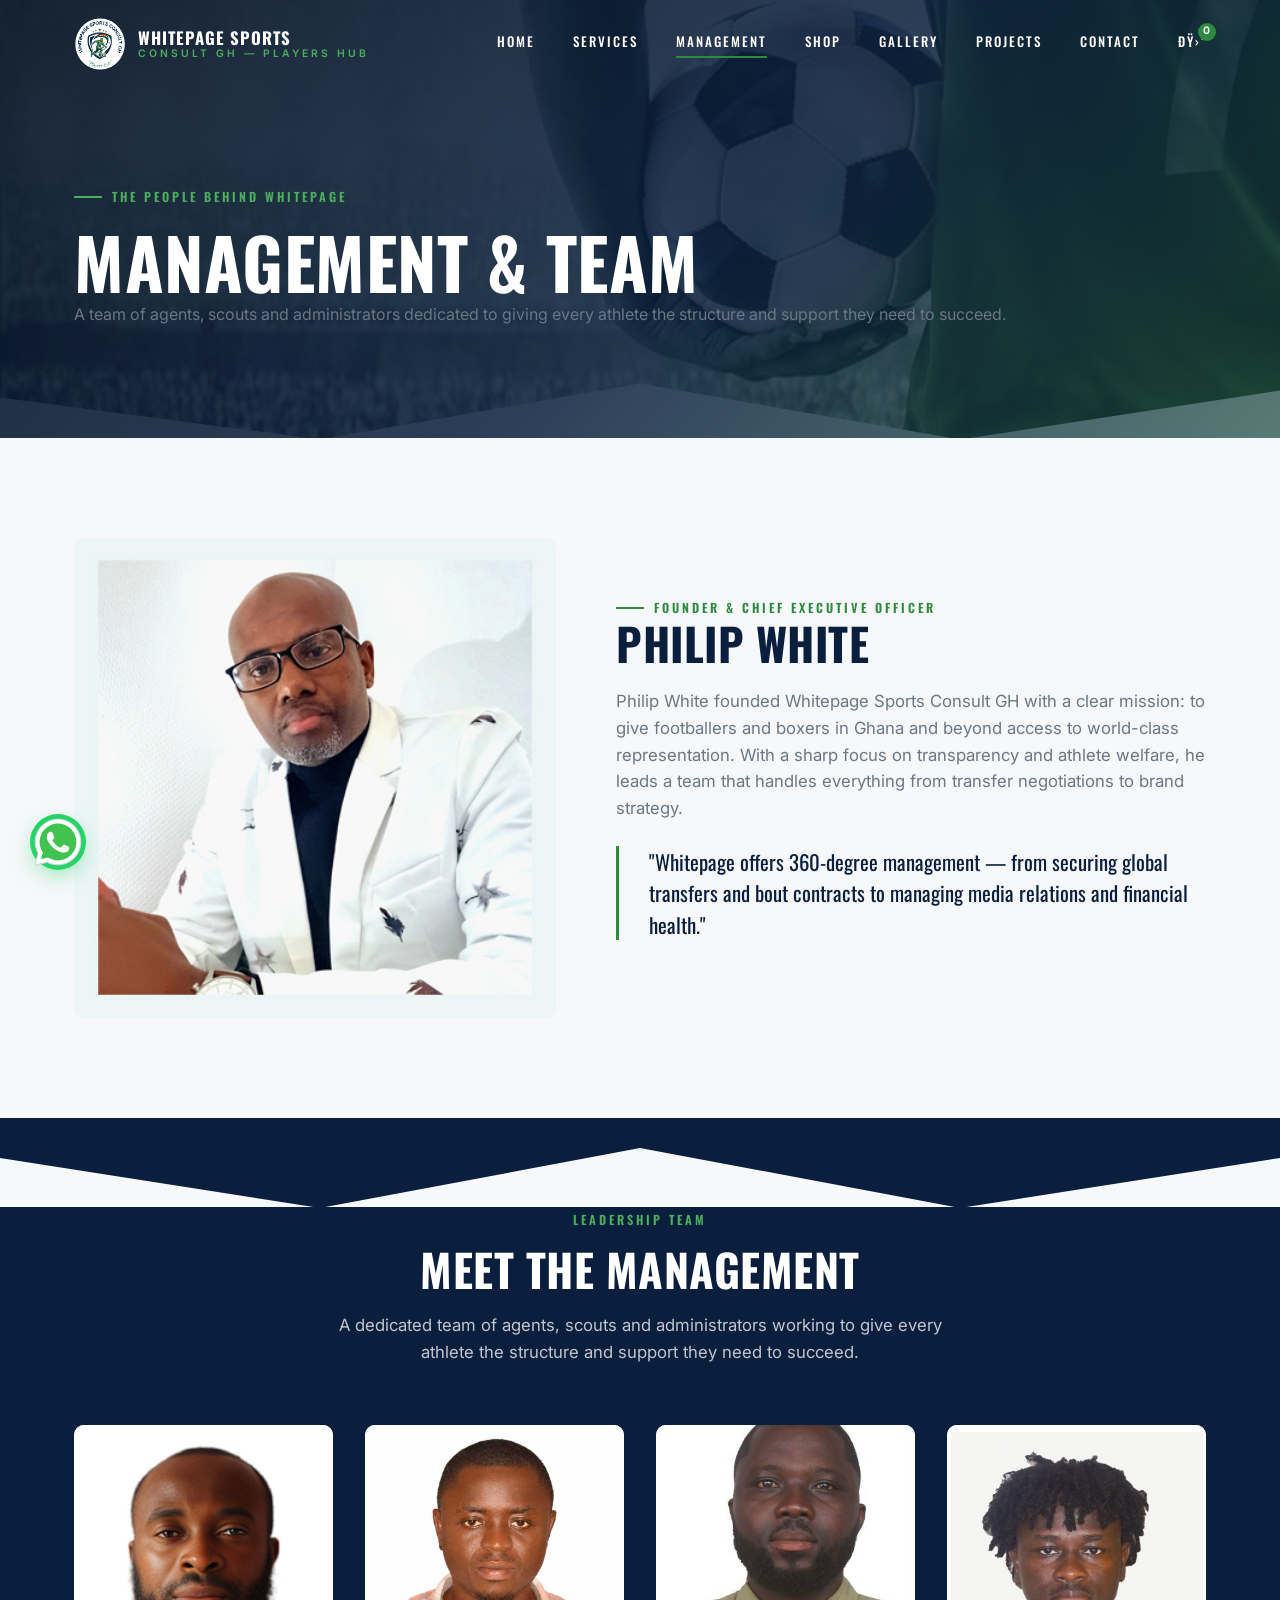
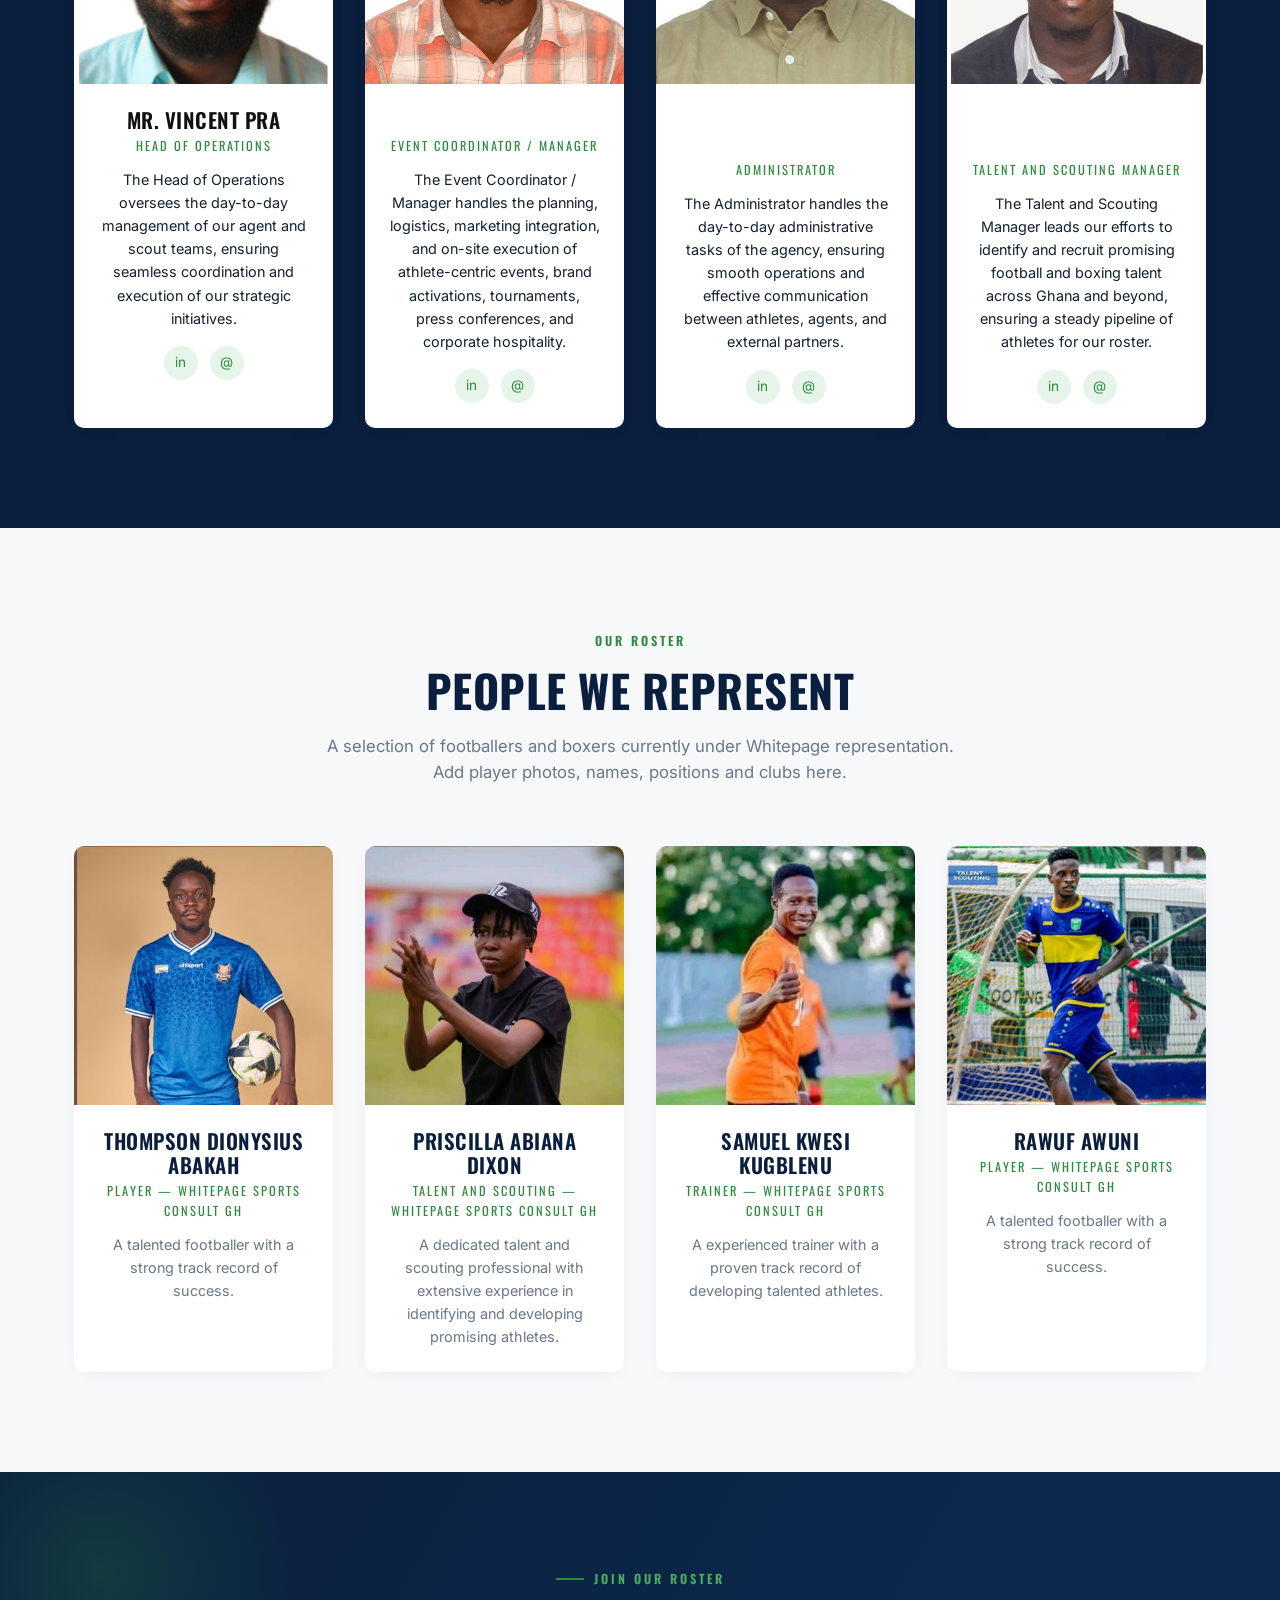
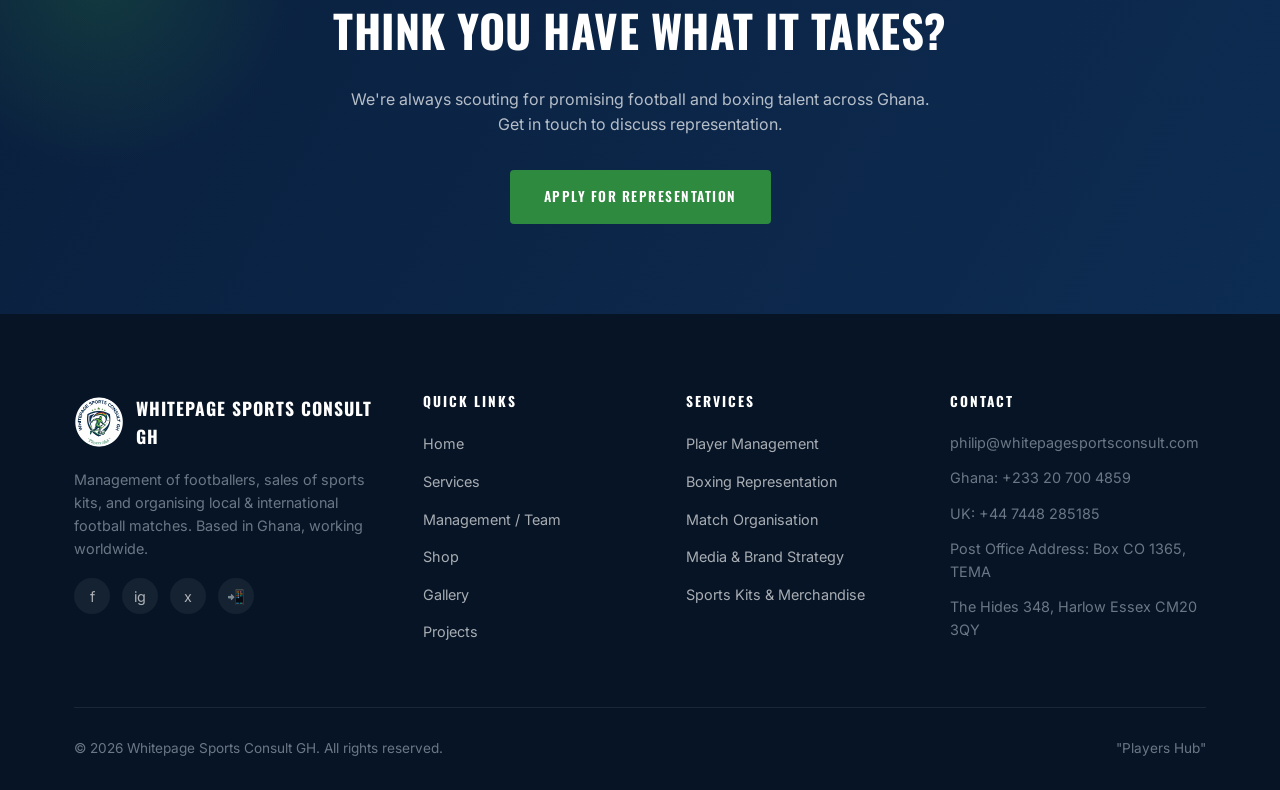
==== commit ba7c441a: "Revise team member details in team.html Updated team member names, roles, and descriptions." ====
--- a/team.html
+++ b/team.html
@@ -136,7 +136,7 @@
               />
             </div>
             <div class="team-info">
-              <h3>Mr. Vincent Pra</h3>
+              <h3 style="color: #111111;"<h3>Mr. Vincent Pra</h3>
               <span class="team-role">Head of Operations</span>
               <p style="color: var(--text)">
                 The Head of Operations oversees the day-to-day management of our
@@ -153,18 +153,17 @@
             <div class="team-photo">
               <img
                 src="images/team/agent2.jpg"
-                alt="Mr. Issahak Mohammed"
+                alt="Mr. Issah Semaila"
                 style="width: 100%; height: 100%; object-fit: cover"
               />
             </div>
             <div class="team-info">
-              <h3>Mr. Issahak Mohammed</h3>
-              <span class="team-role">International and Public Relations Officer</span>
+              <h3>Mr. Issah Semaila</h3>
+              <span class="team-role">Event Coordinator / Manager</span>
               <p style="color: var(--text)">
-                The International and Public Relations Officer manages our
-                relationships with international clubs, agents, and media
-                outlets, ensuring that our athletes receive the exposure and
-                opportunities they deserve.
+                The Event Coordinator / Manager handles the planning, logistics, marketing 
+                integration, and on-site execution of athlete-centric events, brand 
+                activations, tournaments, press conferences, and corporate hospitality.
               </p>
               <div class="team-socials">
                 <a href="#" aria-label="LinkedIn">in</a>
@@ -176,12 +175,12 @@
             <div class="team-photo">
               <img
                 src="images/team/agent3.jpg"
-                alt="Anita Boateng"
+                alt="Sylvester Owusu Ansah"
                 style="width: 100%; height: 100%; object-fit: cover"
               />
             </div>
             <div class="team-info">
-              <h3>Anita Boateng</h3>
+              <h3>Sylvester Owusu Ansah</h3>
               <span class="team-role">Administrator</span>
               <p style="color: var(--text)">
                 The Administrator handles the day-to-day administrative tasks of
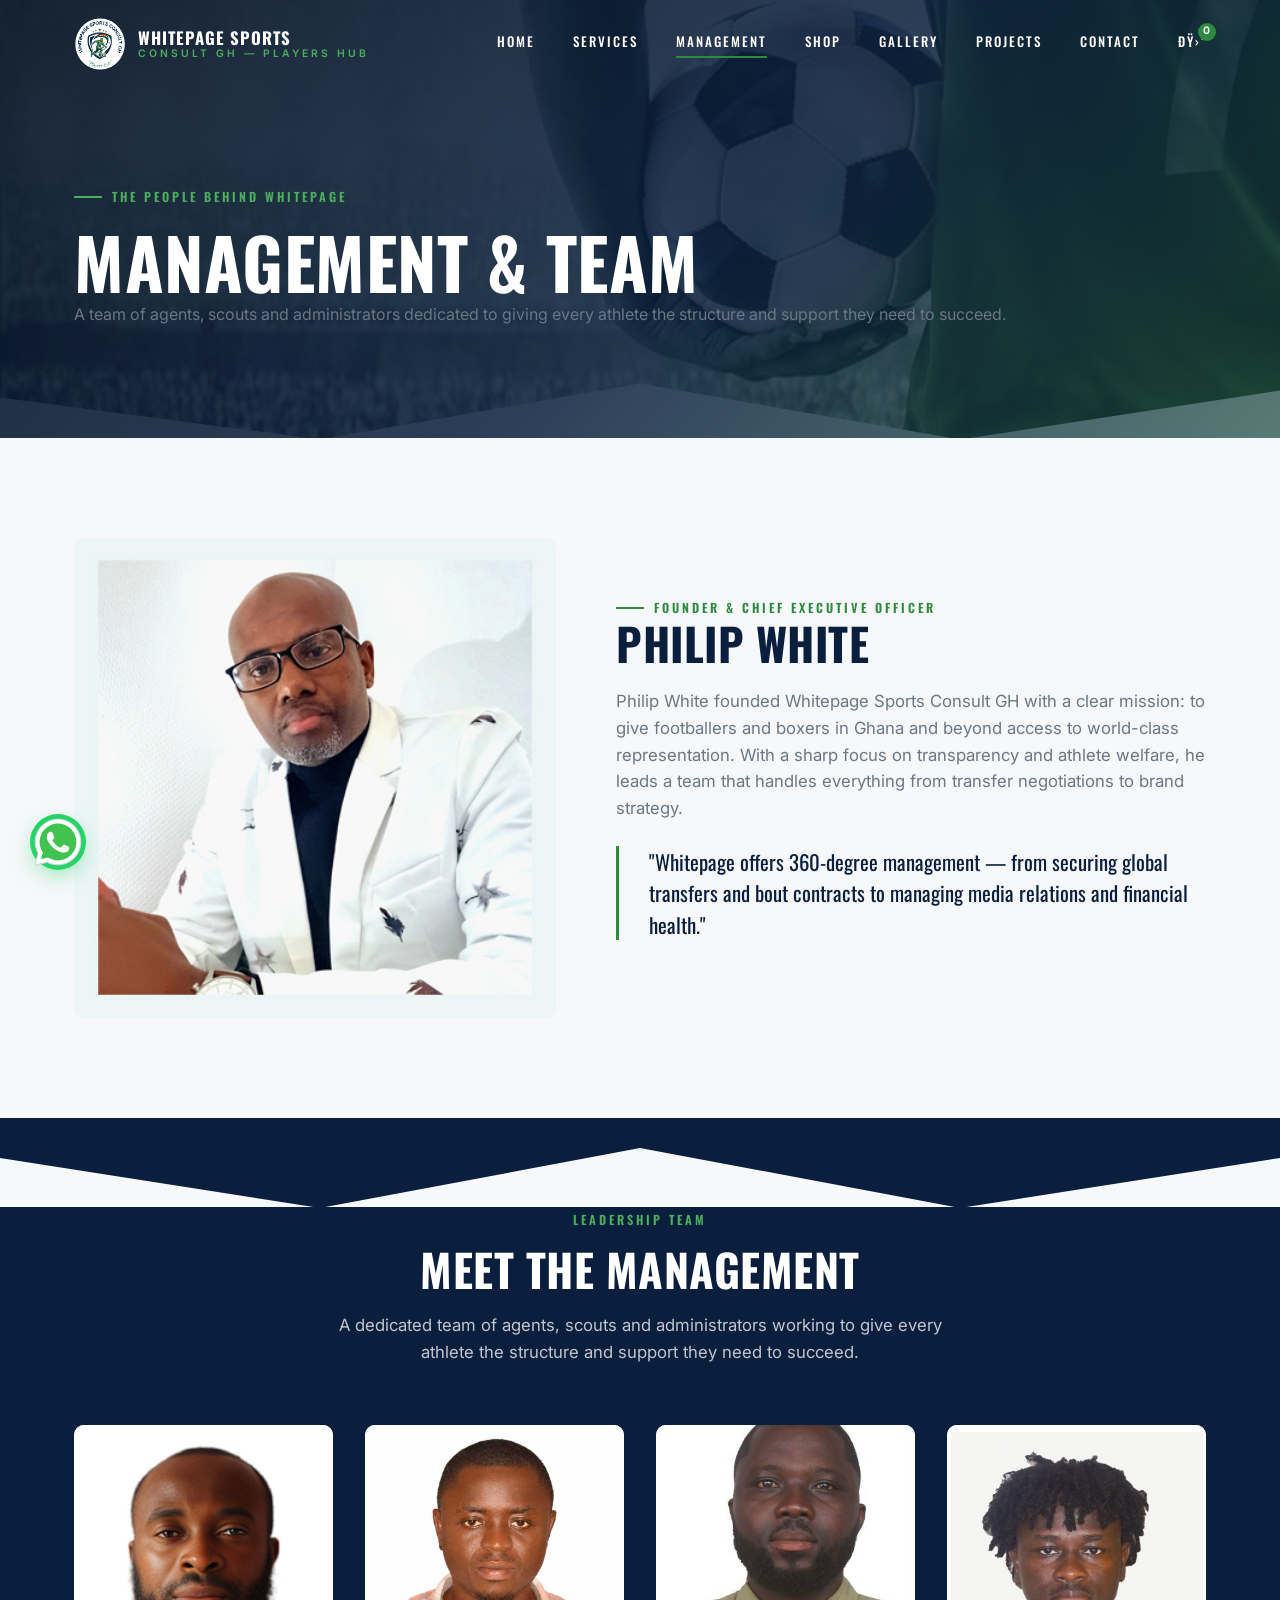
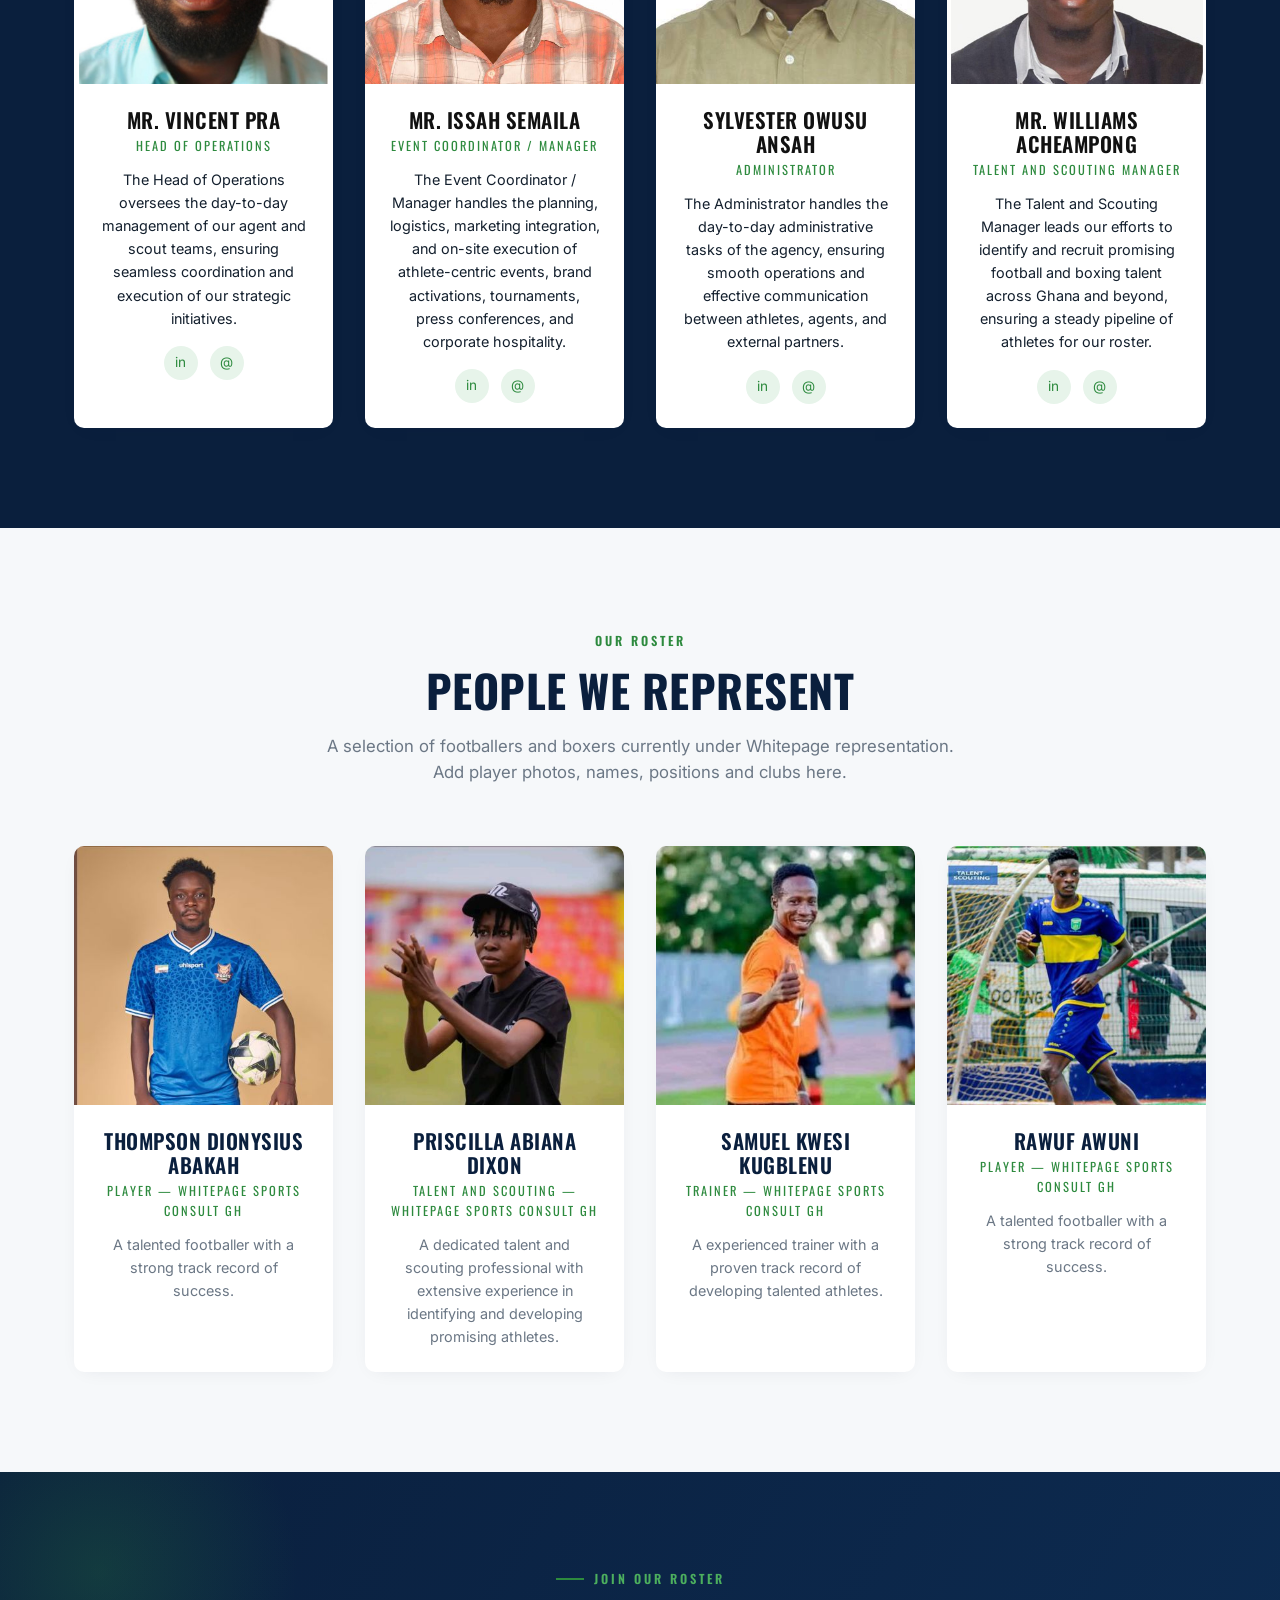
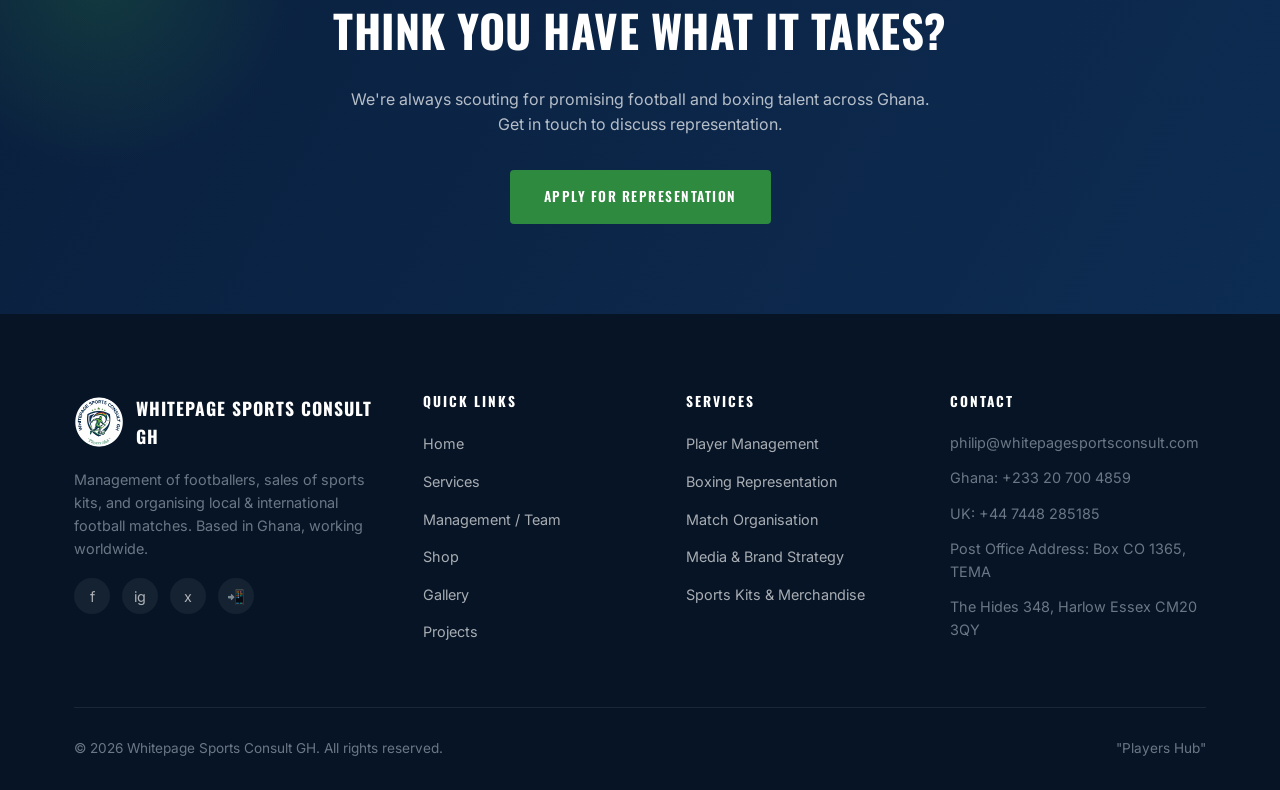
==== commit 908a5800: "Update team member headings with color styling Added inline style to team member names for consisten" ====
--- a/team.html
+++ b/team.html
@@ -158,7 +158,7 @@
               />
             </div>
             <div class="team-info">
-              <h3>Mr. Issah Semaila</h3>
+              <h3 style="color: #111111;"<h3>Mr. Issah Semaila</h3>
               <span class="team-role">Event Coordinator / Manager</span>
               <p style="color: var(--text)">
                 The Event Coordinator / Manager handles the planning, logistics, marketing 
@@ -180,7 +180,7 @@
               />
             </div>
             <div class="team-info">
-              <h3>Sylvester Owusu Ansah</h3>
+              <h3 style="color: #111111;"<h3>Sylvester Owusu Ansah</h3>
               <span class="team-role">Administrator</span>
               <p style="color: var(--text)">
                 The Administrator handles the day-to-day administrative tasks of
@@ -202,7 +202,7 @@
               />
             </div>
             <div class="team-info">
-              <h3>Mr. Williams Acheampong</h3>
+              <h3 style="color: #111111;"<h3>Mr. Williams Acheampong</h3>
               <span class="team-role">Talent And Scouting Manager</span>
               <p style="color: var(--text)">
                 The Talent and Scouting Manager leads our efforts to identify and
